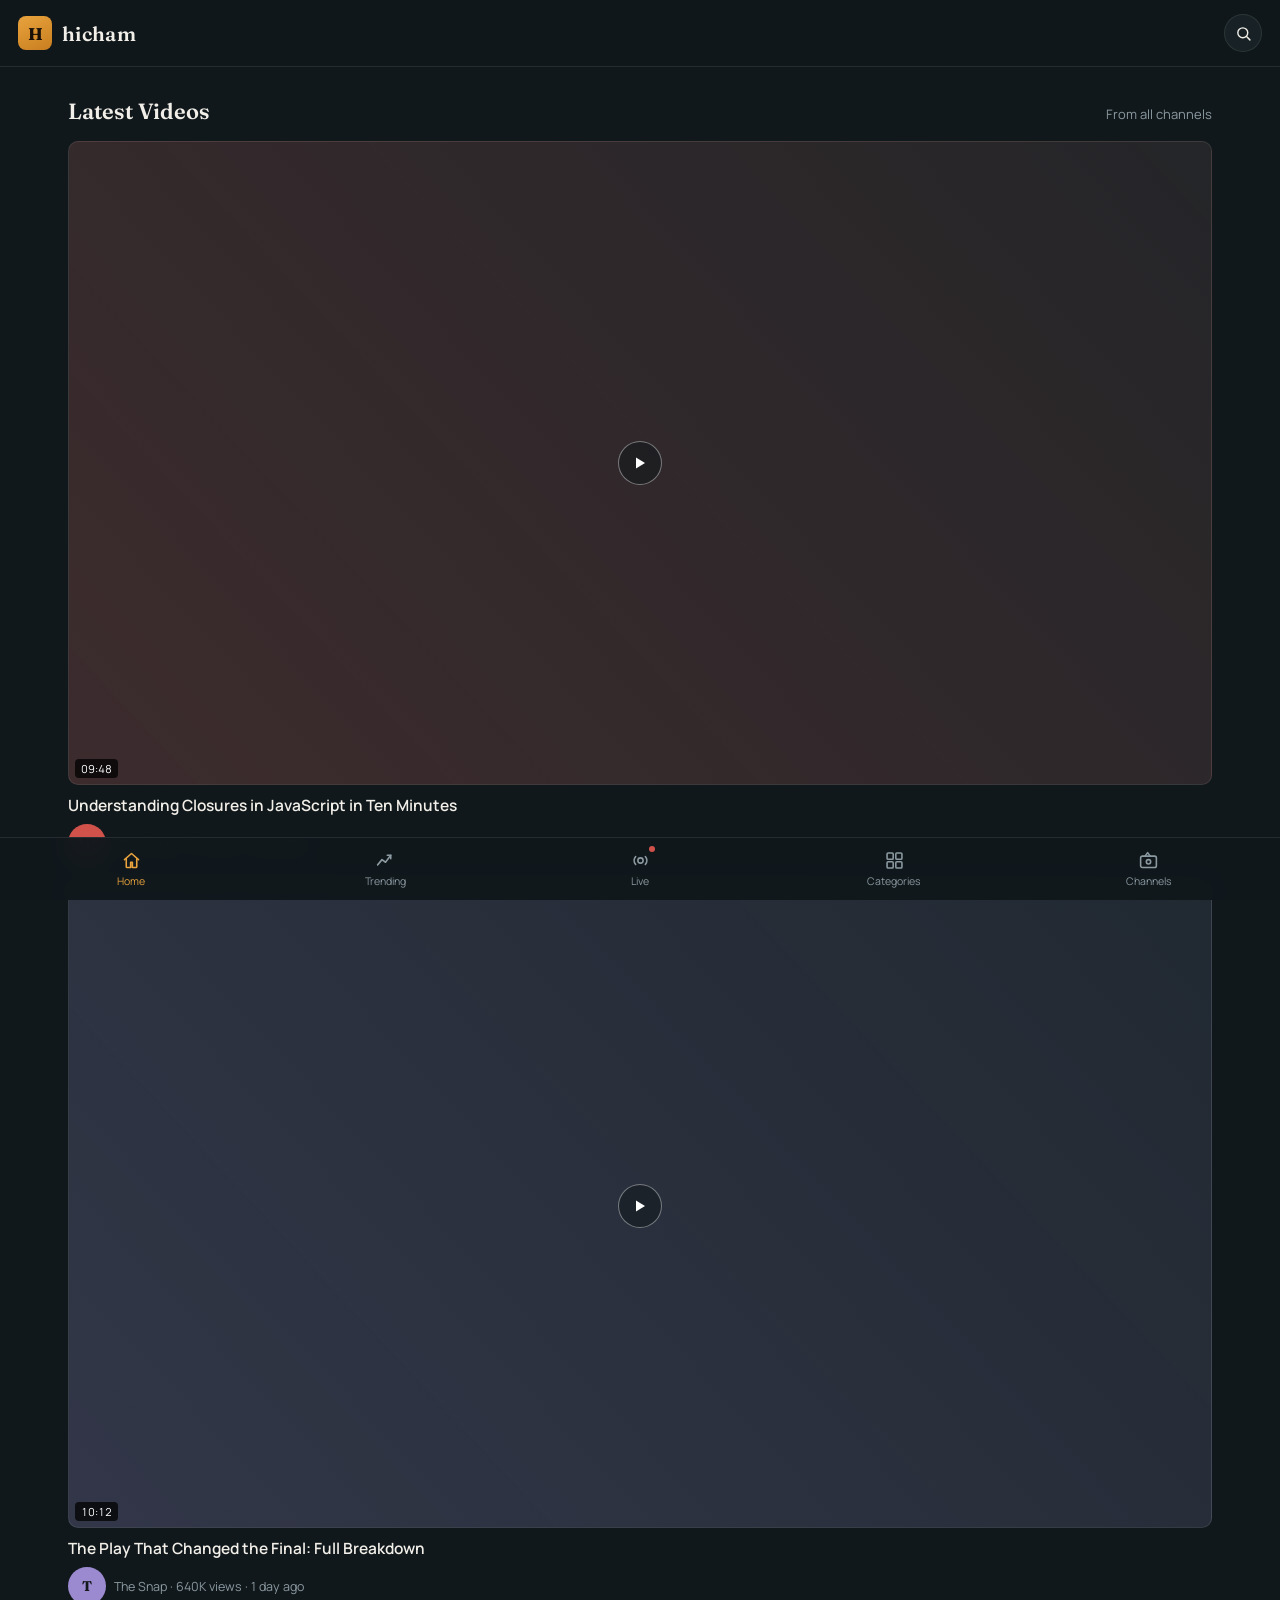
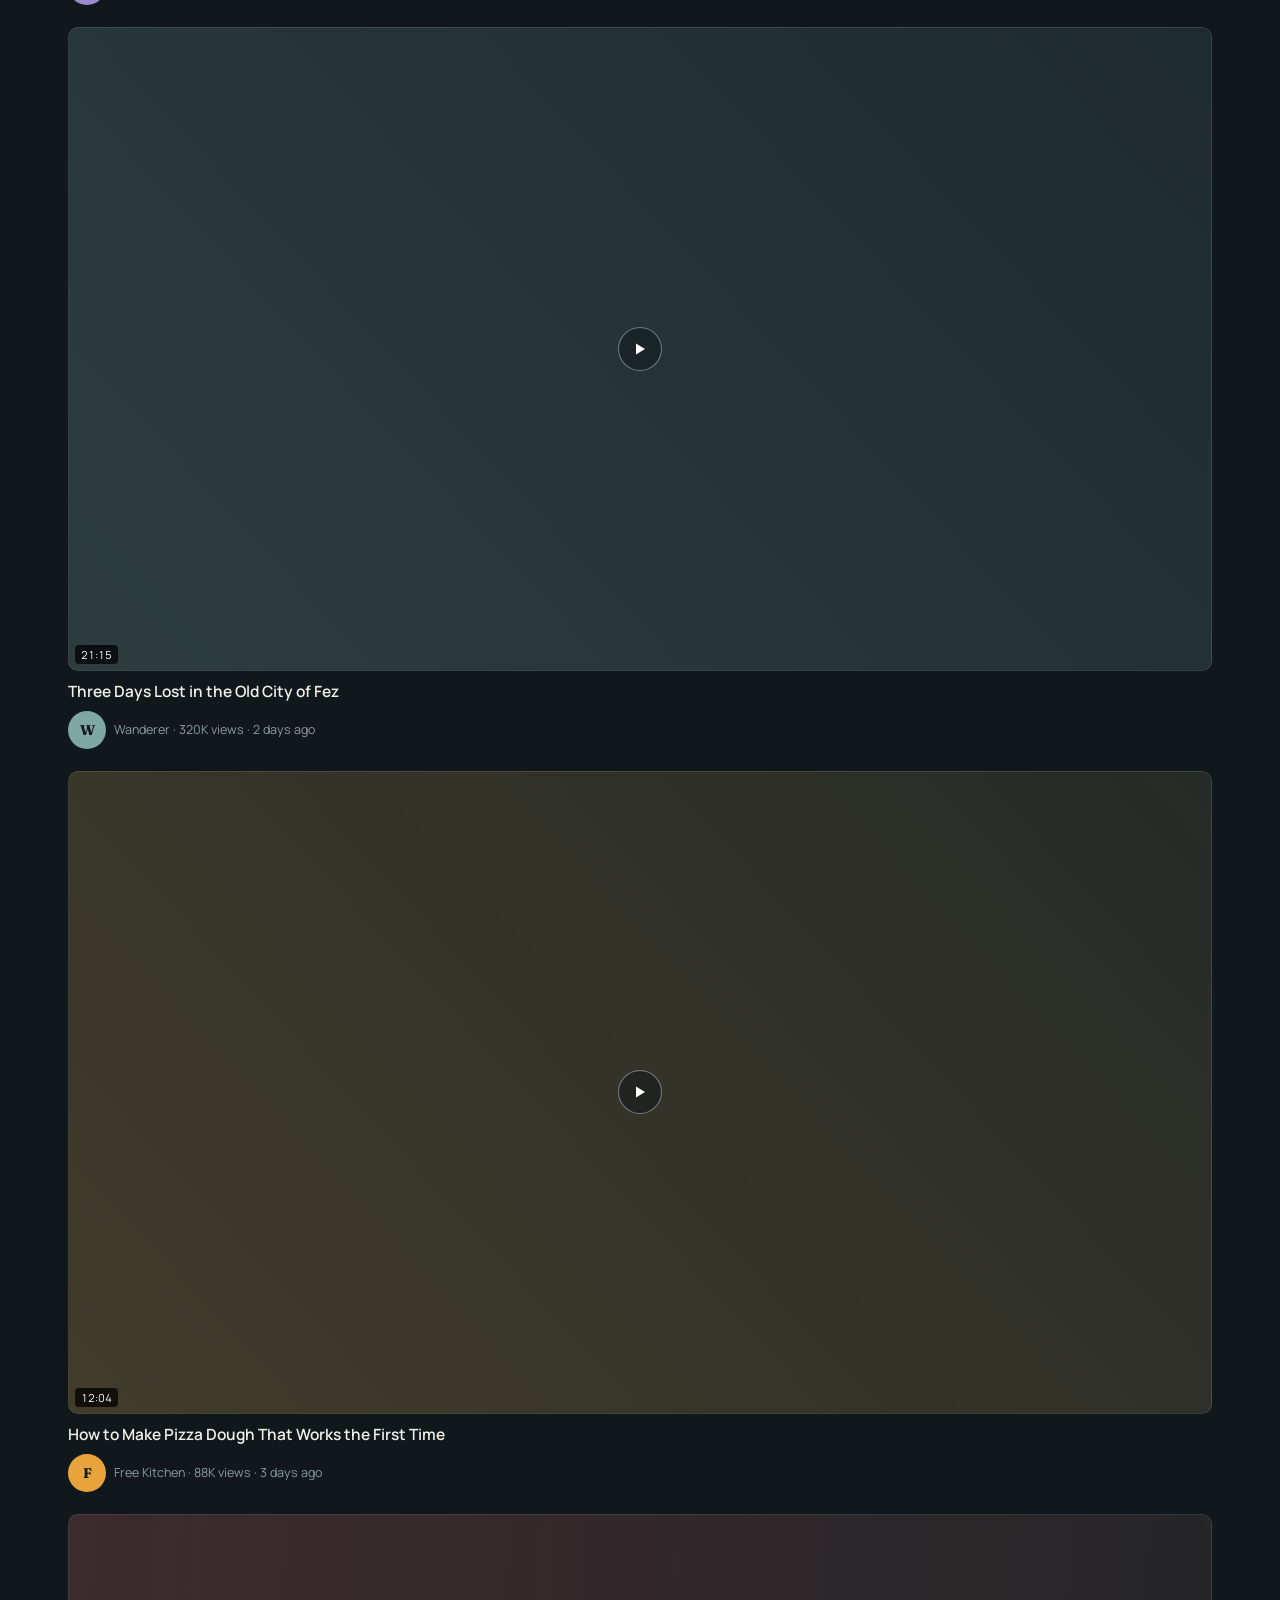
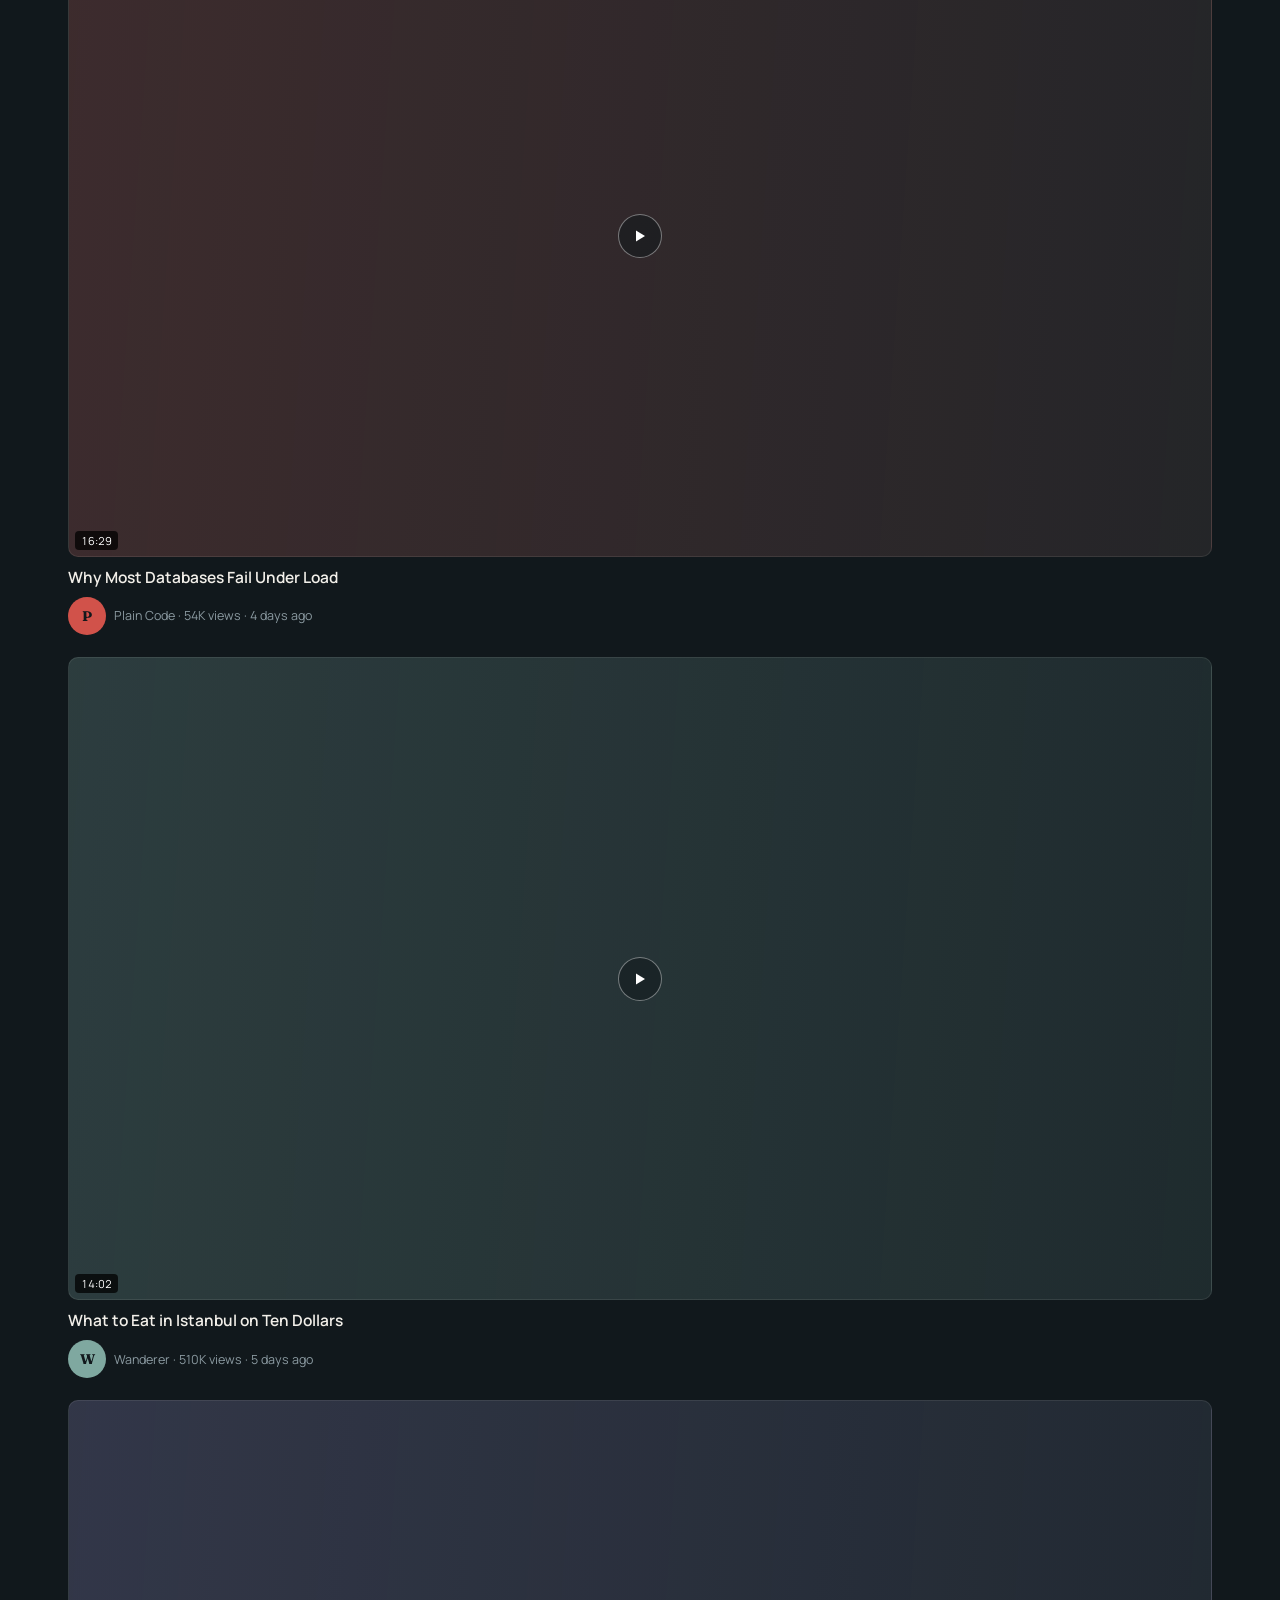
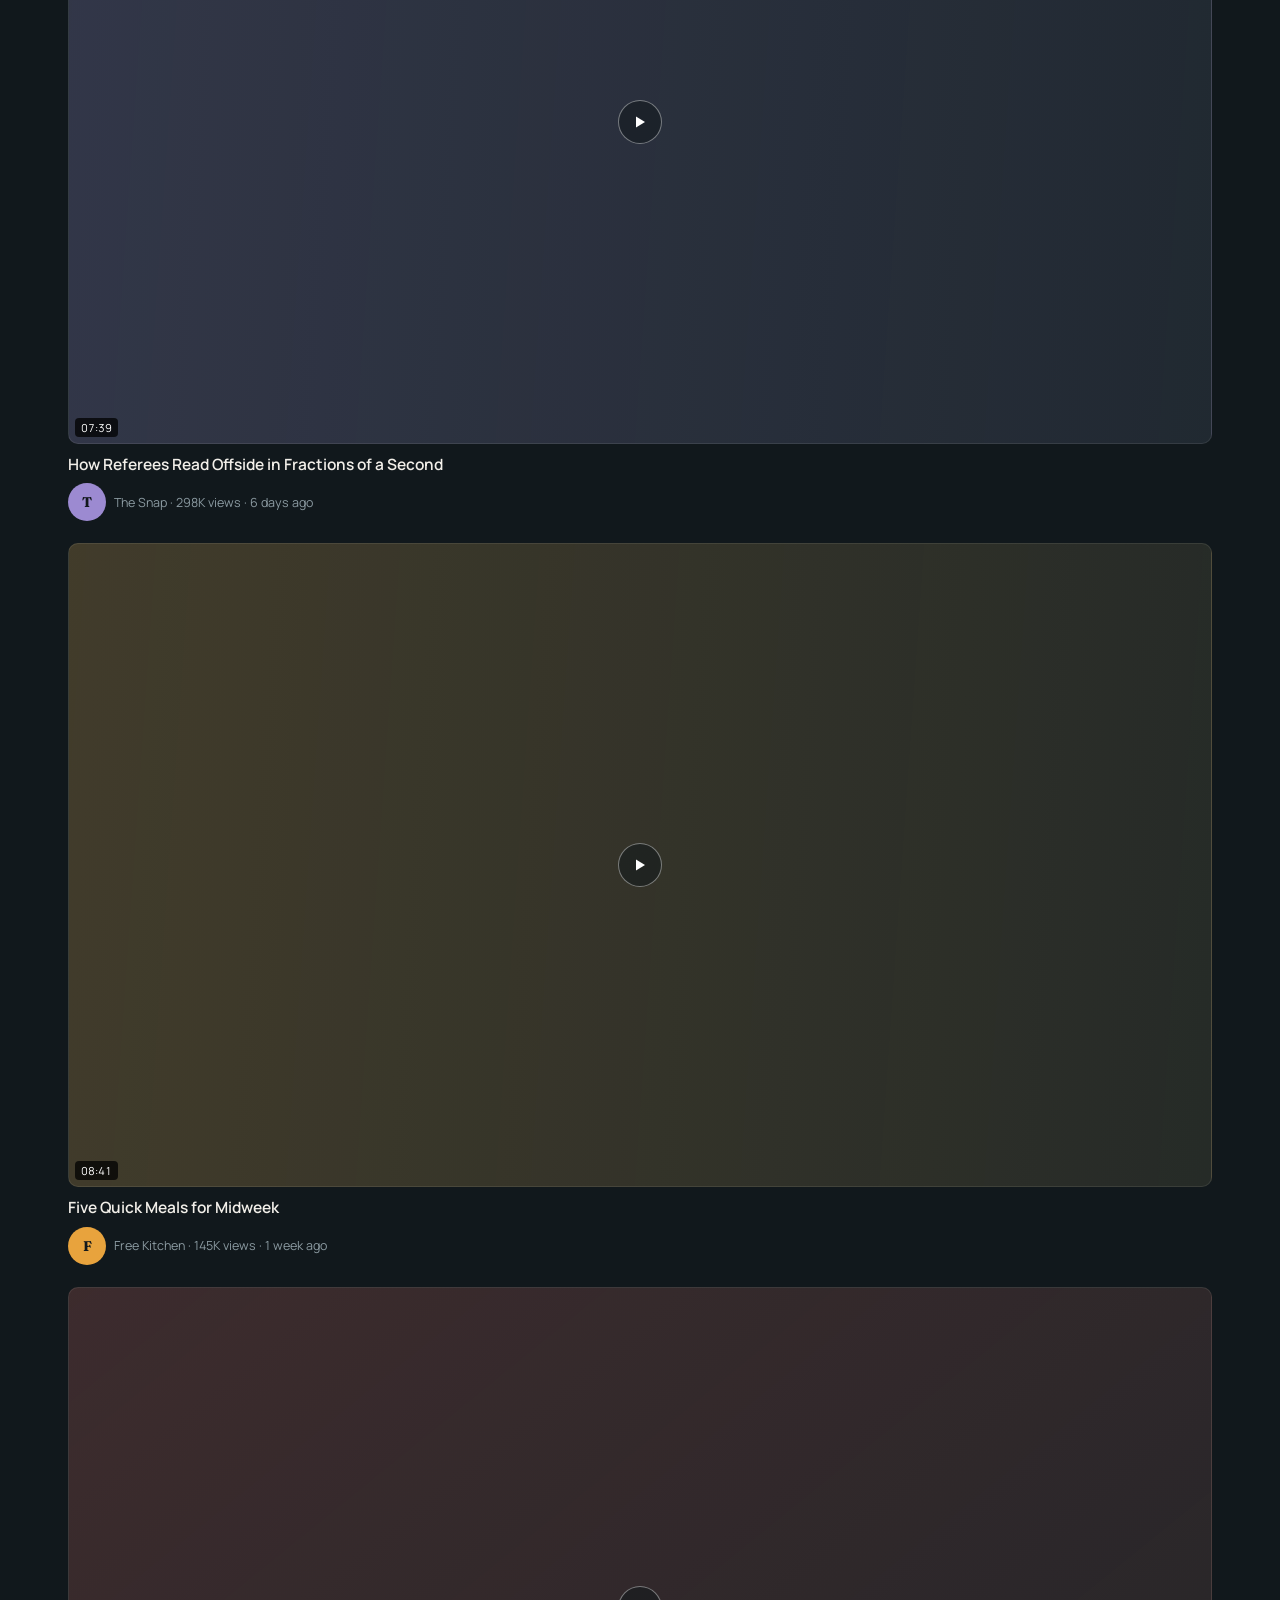
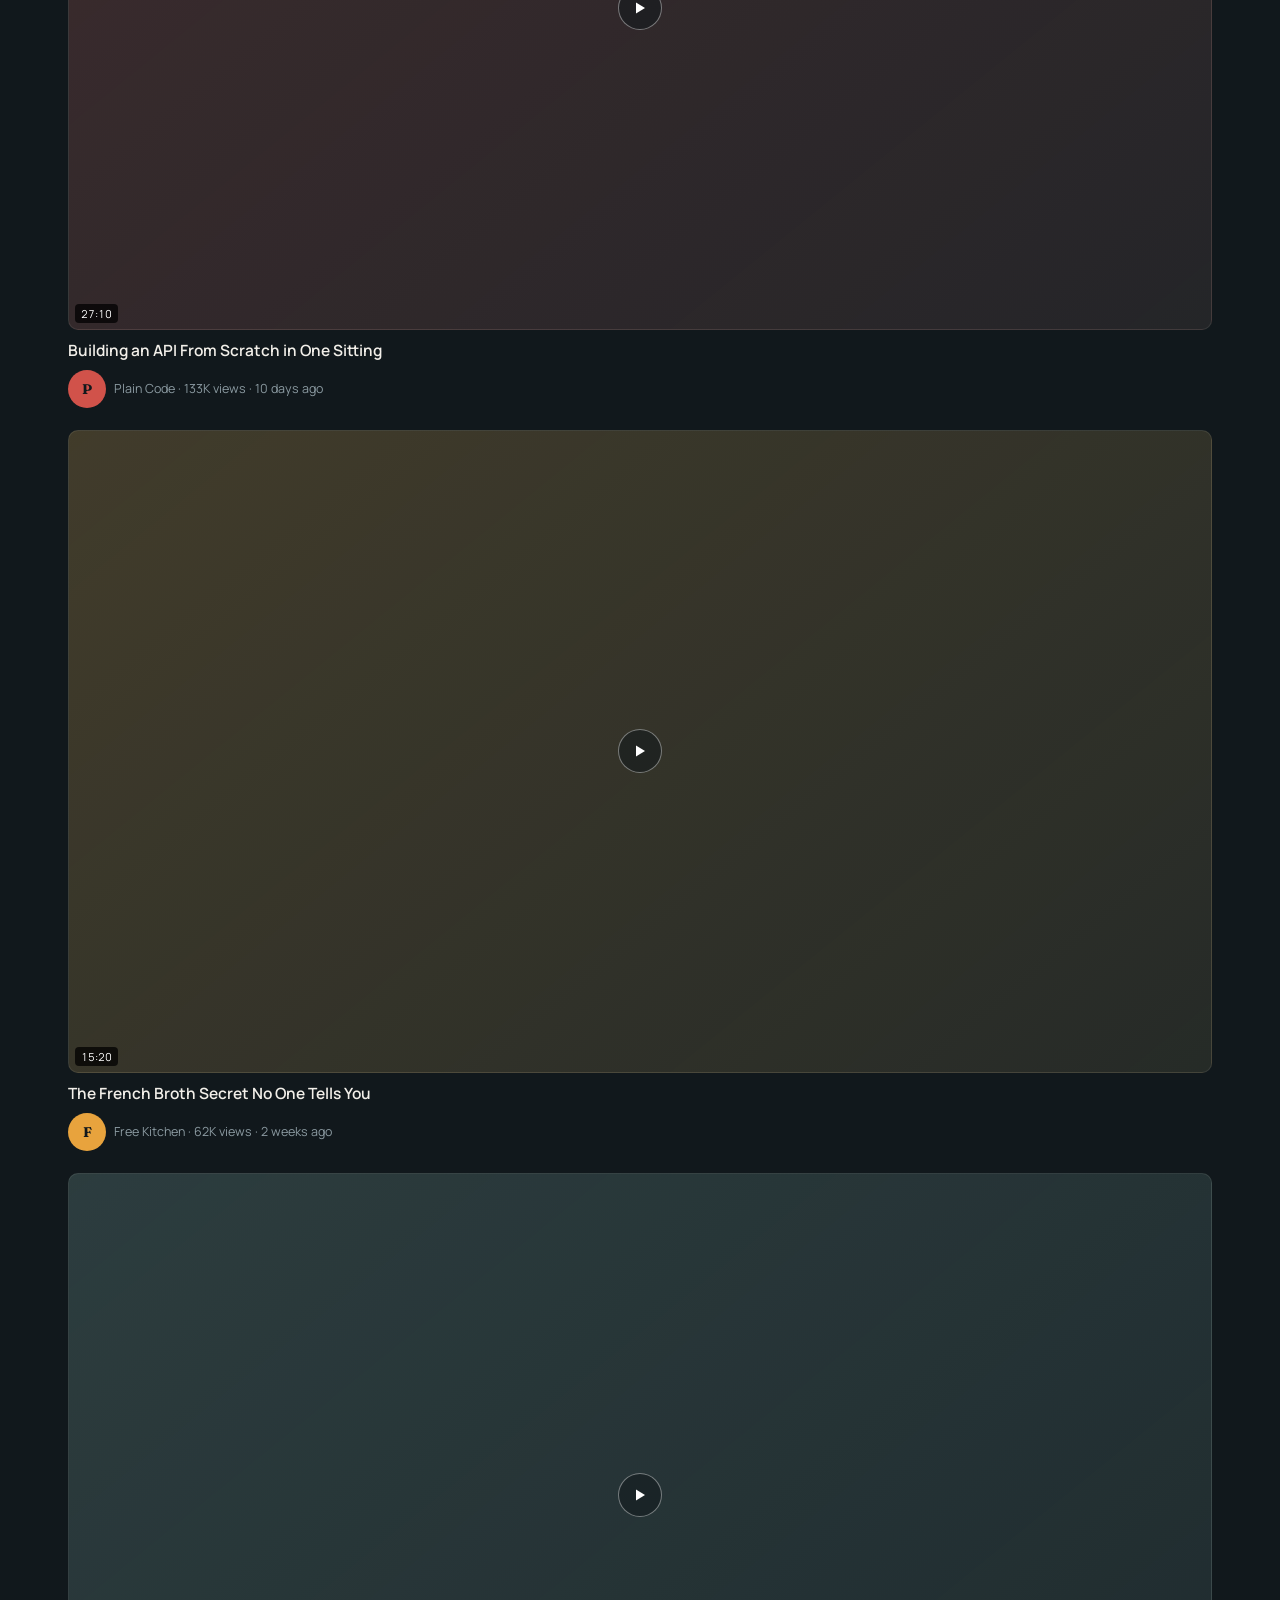
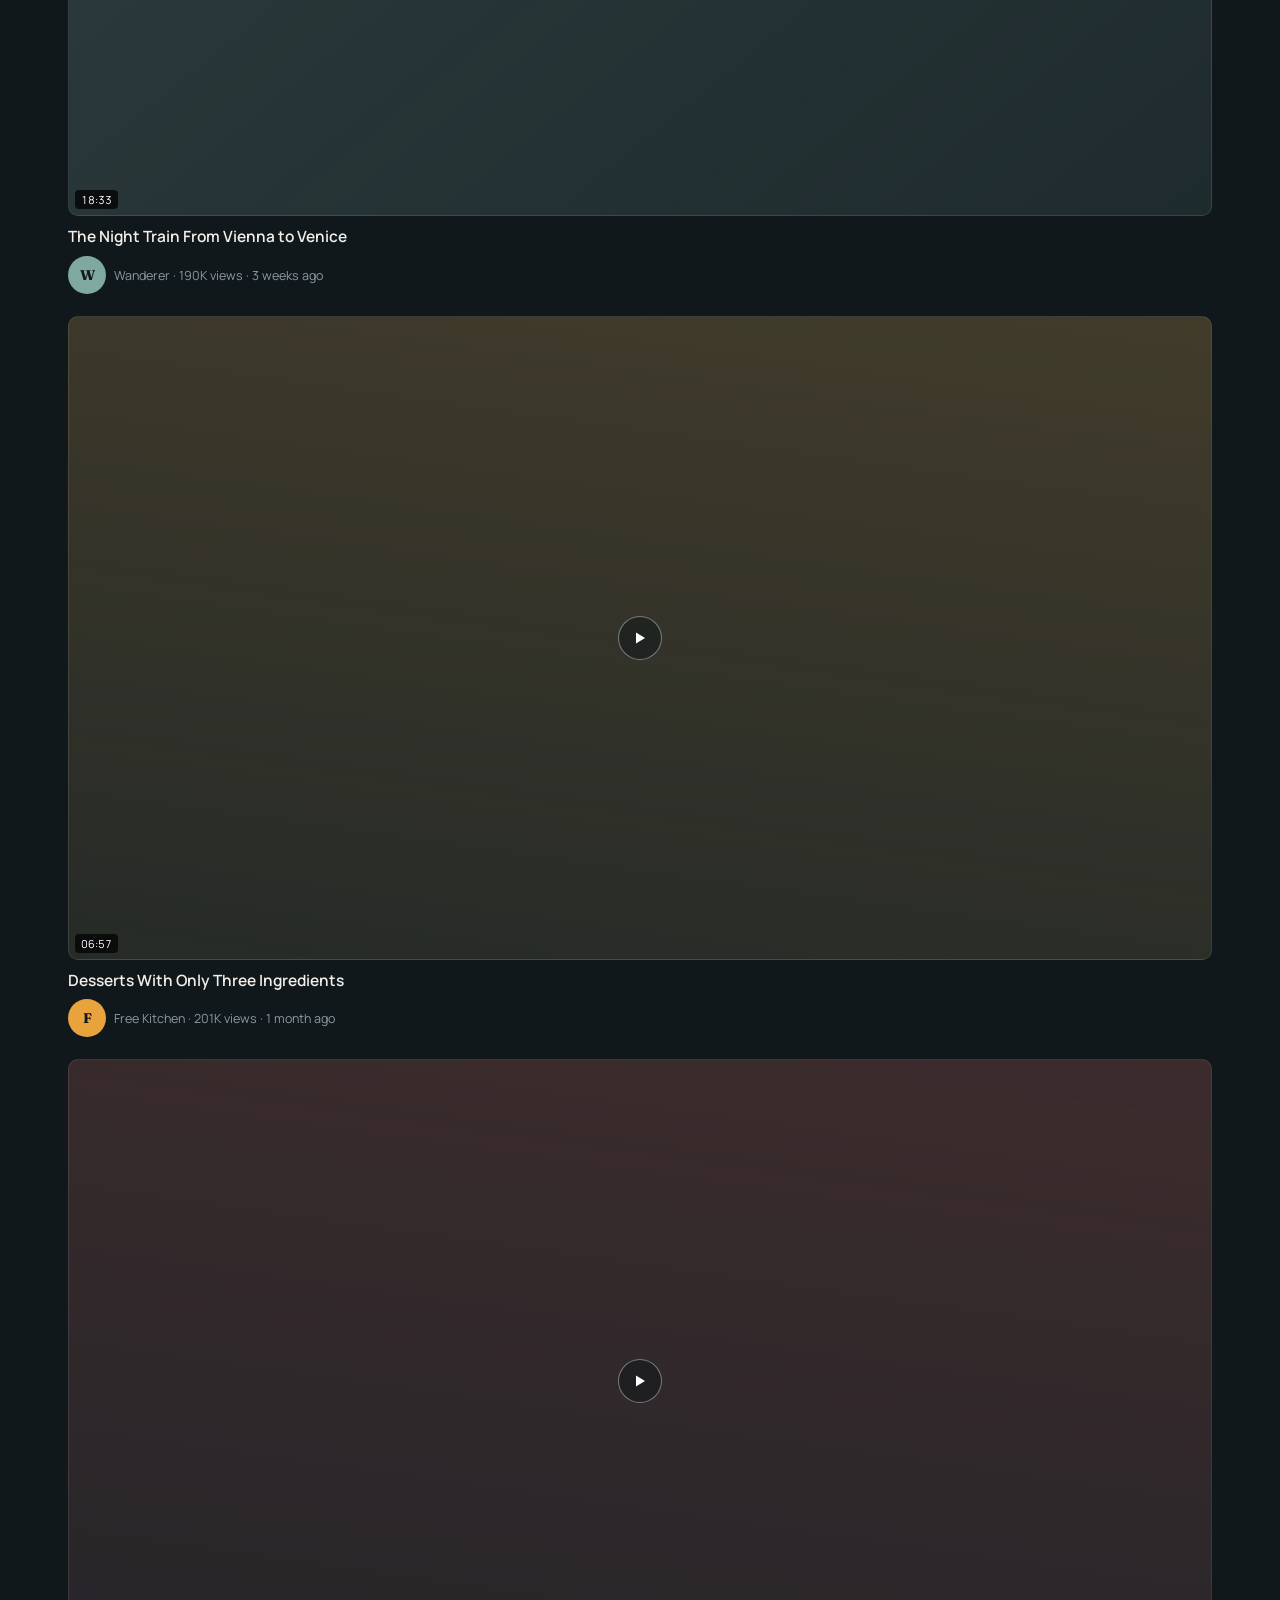
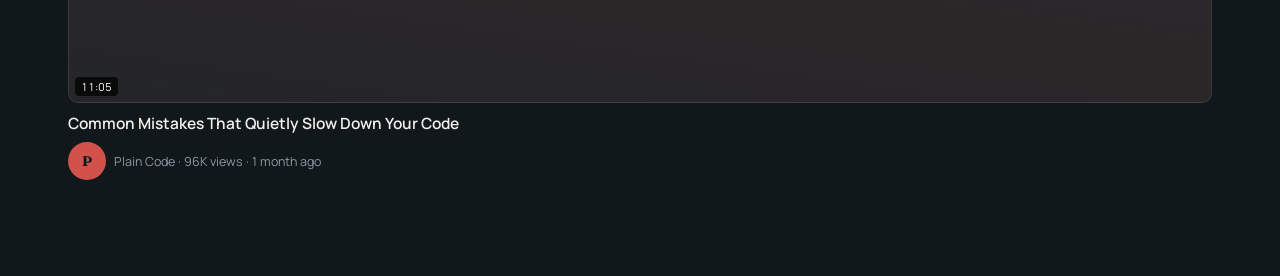
==== index.html @ 7d4a8845 "Add files via upload" ====
<!DOCTYPE html>
<html lang="en" dir="ltr">
<head>
<meta charset="UTF-8">
<meta name="viewport" content="width=device-width, initial-scale=1.0">
<title>Streamly | Channel Platform</title>
<link rel="preconnect" href="https://fonts.googleapis.com">
<link href="https://fonts.googleapis.com/css2?family=Fraunces:opsz,wght@9..144,400;9..144,600;9..144,700&family=Manrope:wght@400;500;600;700;800&display=swap" rel="stylesheet">
<link rel="stylesheet" href="style.css">
</head>
<body>

<header>
  <div class="header-row">
    <a class="brand" href="index.html?view=feed">
      <span class="brand-mark">H</span>
      <span class="brand-name">hicham</span>
    </a>
    <button class="search-toggle-btn" id="searchToggle" aria-label="Search">
      <svg viewBox="0 0 24 24" fill="none" stroke="currentColor" stroke-width="2" stroke-linecap="round" stroke-linejoin="round"><circle cx="11" cy="11" r="7"/><path d="M21 21l-4.3-4.3"/></svg>
    </button>
  </div>
  <div class="search-bar-row" id="searchBarRow">
    <!-- A real HTML form: submitting it is a normal page load to
         index.html?view=search&q=... , not JavaScript pretending. -->
    <form class="search-wrap" method="GET" action="index.html">
      <input type="hidden" name="view" value="search">
      <svg class="search-icon" viewBox="0 0 24 24" fill="none" stroke="currentColor" stroke-width="2" stroke-linecap="round" stroke-linejoin="round"><circle cx="11" cy="11" r="7"/><path d="M21 21l-4.3-4.3"/></svg>
      <input type="text" name="q" id="searchInput" placeholder="Search for a channel or video...">
    </form>
  </div>
</header>

<main id="app"></main>

<nav class="tabbar" id="tabbar"></nav>

<script src="data.js"></script>
<script>
/* ================================================================
   index.html only ever needs to know one thing from the URL: which
   "view" to show. Everything else (?cat=, ?tag=, ?q=) is read by
   the matching render function below.
   ================================================================ */
const params = new URLSearchParams(location.search);
const view = params.get('view') || 'feed';

document.getElementById('tabbar').innerHTML = tabbarHTML();
highlightTab(view==='category' ? 'categories' : (view==='tag' || view==='search' ? null : view));

// Keep the search box open + filled if we're on the search view.
if(view==='search'){
  document.getElementById('searchBarRow').classList.add('open');
  document.getElementById('searchInput').value = params.get('q') || '';
}
document.getElementById('searchToggle').addEventListener('click', function(){
  const row = document.getElementById('searchBarRow');
  const opened = row.classList.toggle('open');
  if(opened) document.getElementById('searchInput').focus();
});

function videoCard(c, v, i){
  return `<a class="video-card" href="watch.html?channel=${encodeURIComponent(c.id)}&video=${i}">
    ${thumbHTML(v, c.color, i+1, `<span class="duration">${v.dur}</span>`)}
    <div class="video-title">${escapeHTML(v.title)}</div>
    <div class="video-sub">${escapeHTML(c.name)} &middot; ${v.views} &middot; ${v.when}</div>
  </a>`;
}

function feedItem(c, v, i){
  return `<div class="video-card feed-item">
    <a href="watch.html?channel=${encodeURIComponent(c.id)}&video=${i}">
      ${thumbHTML(v, c.color, i+1, `<span class="duration">${v.dur}</span>`)}
      <div class="video-title">${escapeHTML(v.title)}</div>
    </a>
    <div class="feed-item-meta">
      <a href="channel.html?channel=${encodeURIComponent(c.id)}">${avatarHTML(c)}</a>
      <a class="video-sub" href="watch.html?channel=${encodeURIComponent(c.id)}&video=${i}">${escapeHTML(c.name)} &middot; ${v.views} &middot; ${v.when}</a>
    </div>
  </div>`;
}

function renderFeed(){
  const order = allVideosFlat().sort((a,b)=> whenToDays(a.v.when) - whenToDays(b.v.when));
  let html = `<div class="section-heading"><h2>Latest Videos</h2><span>From all channels</span></div>`;
  html += `<div class="feed-list">` + order.map(o=>feedItem(o.c,o.v,o.i)).join('') + `</div>`;
  return html;
}

function renderTrending(){
  const all = allVideosFlat().sort((a,b)=>(Number(b.v.viewsNum)||0) - (Number(a.v.viewsNum)||0));
  let html = `<div class="section-heading"><h2>Trending</h2><span>Ranked by view count</span></div>`;
  html += `<div class="feed-list">` + all.map(o=>feedItem(o.c,o.v,o.i)).join('') + `</div>`;
  return html;
}

function renderLive(){
  let html = `<div class="section-heading"><h2>Live</h2><span>${LIVE_STREAMS.length} streams active now</span></div>`;
  if(LIVE_STREAMS.length===0){
    html += `<div class="no-live">No live streams right now.</div>`;
  } else {
    html += LIVE_STREAMS.map((ls, i)=>{
      const c = findChannel(ls.channelId);
      return `<a class="live-hero" href="watch.html?live=${i}">
        ${thumbHTML(ls, c.color, 3, `<span class="live-badge"><span class="pulse"></span>LIVE</span>`)}
        <div>
          <div class="live-title">${escapeHTML(ls.title)}</div>
          <div class="channel-meta" style="margin-bottom:6px;">${escapeHTML(c.name)}</div>
          <div class="viewers"><span class="pulse"></span>${ls.viewers}</div>
        </div>
      </a>`;
    }).join('');
  }
  return html;
}

function renderCategories(){
  let html = `<div class="section-heading"><h2>Categories</h2><span>${CATEGORIES.length} categories</span></div>`;
  html += `<div class="category-grid">` + CATEGORIES.map(cat=>{
    const count = CHANNELS.filter(c=>c.category===cat.id).reduce((s,c)=>s+c.videos.length,0);
    return `<a class="category-card" href="index.html?view=category&cat=${encodeURIComponent(cat.id)}">
      <div class="cat-icon" style="background:${cat.color}">${CAT_ICON}</div>
      <div class="cat-name">${escapeHTML(cat.name)}</div>
      <div class="cat-count">${count} videos</div>
    </a>`;
  }).join('') + `</div>`;
  return html;
}

function renderCategoryDetail(){
  const cat = CATEGORIES.find(c=>c.id===params.get('cat'));
  if(!cat) return `<p class="empty-msg">Category not found.</p>`;
  const vids = [];
  CHANNELS.filter(c=>c.category===cat.id).forEach(c=>c.videos.forEach((v,i)=>vids.push({c,v,i})));
  let html = `<a class="back-btn" href="index.html?view=categories">&larr; Categories</a>`;
  html += `<div class="section-heading"><h2>${escapeHTML(cat.name)}</h2><span>${vids.length} videos</span></div>`;
  html += `<div class="video-grid">` + vids.map(o=>videoCard(o.c,o.v,o.i)).join('') + `</div>`;
  return html;
}

function renderChannels(){
  let html = `<div class="section-heading"><h2>Channels</h2><span>${CHANNELS.length} active channels</span></div>`;
  html += `<div class="channel-grid-2col">` + CHANNELS.map(c=>`
    <a class="channel-card-center" href="channel.html?channel=${encodeURIComponent(c.id)}">
      <div class="chan-ident">${c.ident}</div>
      ${avatarHTML(c)}
      <div class="channel-name">${escapeHTML(c.name)}</div>
      <div class="channel-meta">${c.videos.length} videos<br>${formatCount(channelTotalViews(c),'views')} total</div>
    </a>
  `).join('') + `</div>`;
  return html;
}

function renderTagDetail(){
  const tag = params.get('tag') || '';
  const vids = allVideosFlat().filter(o=>o.v.tags && o.v.tags.includes(tag));
  let html = `<a class="back-btn" href="index.html?view=feed">&larr; Home</a>`;
  html += `<div class="section-heading"><h2>#${escapeHTML(tag)}</h2><span>${vids.length} videos</span></div>`;
  html += vids.length===0
    ? `<p class="empty-msg">No videos with this hashtag.</p>`
    : `<div class="video-grid">` + vids.map(o=>videoCard(o.c,o.v,o.i)).join('') + `</div>`;
  return html;
}

function renderSearch(){
  const q = (params.get('q') || '').toLowerCase().trim();
  const catMatch = CATEGORIES.filter(cat=>cat.name.toLowerCase().includes(q)).map(cat=>cat.id);
  const vids = q ? allVideosFlat().filter(o=>
    o.v.title.toLowerCase().includes(q) ||
    (o.v.tags||[]).some(t=>t.toLowerCase().includes(q)) ||
    catMatch.includes(o.c.category) ||
    o.c.name.toLowerCase().includes(q)
  ) : [];
  let html = `<div class="section-heading"><h2>Search results for "${escapeHTML(q)}"</h2><span>${vids.length} videos</span></div>`;
  html += vids.length===0
    ? `<p class="empty-msg">No matching results.</p>`
    : `<div class="video-grid">` + vids.map(o=>videoCard(o.c,o.v,o.i)).join('') + `</div>`;
  return html;
}

let html;
if(view==='trending') html = renderTrending();
else if(view==='live') html = renderLive();
else if(view==='categories') html = renderCategories();
else if(view==='category') html = renderCategoryDetail();
else if(view==='channels') html = renderChannels();
else if(view==='tag') html = renderTagDetail();
else if(view==='search') html = renderSearch();
else html = renderFeed();

document.getElementById('app').innerHTML = html;
</script>
</body>
</html>
---- style.css ----
:root{
  --bg:#11181c;
  --surface:#182226;
  --surface-2:#1e2a2f;
  --line: rgba(242,239,233,0.09);
  --text:#f2efe9;
  --muted:#8b9aa1;
  --gold:#e8a33d;
  --red:#d1524a;
  --radius:10px;
}
*{box-sizing:border-box;}
html,body{margin:0;padding:0;}
body{
  background:var(--bg);
  color:var(--text);
  font-family:'Manrope',sans-serif;
  min-height:100vh;
  -webkit-font-smoothing:antialiased;
}
a{ text-decoration:none; color:inherit; }
::selection{ background:var(--gold); color:#12181c; }

/* ---------- Top bar ---------- */
header{
  position:sticky; top:0; z-index:50;
  display:flex; flex-direction:column;
  background:rgba(17,24,28,0.92);
  backdrop-filter:blur(8px);
  border-bottom:1px solid var(--line);
}
.header-row{
  display:flex; align-items:center; gap:14px;
  padding:14px 18px;
}
.brand{
  display:flex; align-items:center; gap:10px;
  cursor:pointer; user-select:none;
}
.brand-mark{
  width:34px; height:34px; border-radius:8px;
  background:linear-gradient(155deg, var(--gold), #c97e1f);
  display:flex; align-items:center; justify-content:center;
  font-family:'Fraunces',serif; font-weight:700; font-size:17px; color:#191008;
  flex-shrink:0;
}
.brand-name{
  font-family:'Fraunces',serif; font-weight:600; font-size:20px; letter-spacing:0.3px; color:var(--text);
}
.search-toggle-btn{
  margin-inline-start:auto; background:var(--surface); border:1px solid var(--line);
  color:var(--text); width:38px; height:38px; border-radius:50%; flex-shrink:0;
  display:flex; align-items:center; justify-content:center; cursor:pointer;
  transition:border-color .15s ease, color .15s ease;
}
.search-toggle-btn:hover{ border-color:var(--gold); color:var(--gold); }
.search-toggle-btn svg{ width:17px; height:17px; }
.search-bar-row{
  display:none; padding:0 18px 14px;
}
.search-bar-row.open{ display:block; }
.search-wrap{ position:relative; }
.search-wrap svg.search-icon{
  position:absolute; left:14px; top:50%; transform:translateY(-50%);
  width:16px; height:16px; color:var(--muted); pointer-events:none;
}
.search-wrap input{
  width:100%; background:var(--surface); border:1px solid var(--line);
  border-radius:999px; padding:9px 16px 9px 38px; color:var(--text);
  font-family:'Manrope',sans-serif; font-size:14px; outline:none;
}
.search-wrap input::placeholder{ color:var(--muted); }
.search-wrap input:focus{ border-color:var(--gold); }

main{ max-width:1180px; margin:0 auto; padding:22px 18px 96px; min-height:70vh; }

/* ---------- Bottom nav ---------- */
nav.tabbar{
  position:fixed; bottom:0; left:0; right:0; z-index:60;
  display:flex; justify-content:space-around; align-items:stretch;
  background:rgba(17,24,28,0.97); backdrop-filter:blur(10px);
  border-top:1px solid var(--line);
  padding:6px 4px calc(6px + env(safe-area-inset-bottom));
}
.tab-btn{
  background:none; border:none; color:var(--muted);
  display:flex; flex-direction:column; align-items:center; gap:3px;
  font-family:'Manrope',sans-serif; font-size:10.5px; padding:6px 4px;
  cursor:pointer; flex:1; min-width:0; border-radius:8px;
  position:relative;
}
.tab-btn svg{ width:21px; height:21px; }
.tab-btn.active{ color:var(--gold); }
.tab-btn .dot{
  position:absolute; width:6px; height:6px; border-radius:50%; background:var(--red);
  top:2px; right:calc(50% - 15px);
}

/* ---------- Section headings ---------- */
.section-heading{
  display:flex; align-items:baseline; justify-content:space-between;
  margin:8px 0 16px;
}
.section-heading h2{
  font-family:'Fraunces',serif; font-weight:600; font-size:22px; margin:0;
}
.section-heading span{ color:var(--muted); font-size:13px; }

/* ---------- Channel grid ---------- */
.channel-grid{
  display:grid; grid-template-columns:repeat(auto-fill, minmax(230px,1fr));
  gap:14px; margin-bottom:44px;
}
.channel-card{
  background:var(--surface); border:1px solid var(--line); border-radius:var(--radius);
  padding:18px; cursor:pointer; text-align:left; display:block;
  transition:border-color .15s ease, transform .15s ease;
}
.channel-card:hover{ border-color:rgba(232,163,61,0.45); transform:translateY(-2px); }
.chan-ident{
  font-family:'Fraunces',serif; font-size:12px; color:var(--gold);
  letter-spacing:1px; flex-shrink:0; width:30px; text-align:center;
  border:1px solid rgba(232,163,61,0.35); border-radius:6px; padding:3px 0;
}
.avatar{
  width:60px; height:60px; border-radius:50%; flex-shrink:0;
  display:flex; align-items:center; justify-content:center;
  font-family:'Fraunces',serif; font-weight:700; font-size:22px; color:#12181c;
  position:relative; overflow:hidden;
}
.avatar img{
  position:absolute; inset:0; width:100%; height:100%; object-fit:cover; border-radius:50%;
}
.channel-name{ font-family:'Fraunces',serif; font-weight:600; font-size:16px; }
.channel-meta{ color:var(--muted); font-size:12.5px; margin-top:2px; }

/* ---------- Channels: 2-column centered grid ---------- */
.channel-grid-2col{
  display:grid; grid-template-columns:repeat(2, 1fr);
  gap:14px; margin-bottom:44px;
}
.channel-card-center{
  background:var(--surface); border:1px solid var(--line); border-radius:var(--radius);
  padding:24px 12px 20px; cursor:pointer; text-align:center; display:block;
  transition:border-color .15s ease, transform .15s ease;
  position:relative;
}
.channel-card-center:hover{ border-color:rgba(232,163,61,0.45); transform:translateY(-2px); }
.channel-card-center .chan-ident{
  position:absolute; top:12px; left:12px; width:auto; padding:2px 7px; font-size:10.5px;
}
.channel-card-center .avatar{
  width:92px; height:92px; font-size:32px; margin:0 auto 10px;
}
.channel-card-center .channel-meta{ font-size:12px; line-height:1.5; }

@media (max-width:400px){
  .channel-card-center .avatar{ width:76px; height:76px; font-size:27px; }
}

/* ---------- Category chips ---------- */
.category-grid{
  display:grid; grid-template-columns:repeat(auto-fill, minmax(150px,1fr));
  gap:12px; margin-bottom:30px;
}
.category-card{
  border:1px solid var(--line); border-radius:var(--radius); padding:18px 16px;
  cursor:pointer; background:var(--surface); display:block;
  transition:border-color .15s ease, transform .15s ease;
}
.category-card:hover{ transform:translateY(-2px); }
.category-card .cat-icon{
  width:34px; height:34px; border-radius:8px; display:flex; align-items:center; justify-content:center;
  margin-bottom:10px;
}
.category-card .cat-icon svg{ width:18px; height:18px; }
.category-card .cat-name{ font-family:'Fraunces',serif; font-weight:600; font-size:15px; }
.category-card .cat-count{ color:var(--muted); font-size:12px; margin-top:2px; }

/* ---------- Back button ---------- */
.back-btn{
  background:none; border:1px solid var(--line); color:var(--text);
  border-radius:999px; padding:7px 16px; font-size:13px; cursor:pointer;
  font-family:'Manrope',sans-serif; margin-bottom:18px; display:inline-flex; gap:6px; align-items:center;
}
.back-btn:hover{ border-color:var(--gold); color:var(--gold); }

/* ---------- Channel page ---------- */
.channel-banner{
  border-radius:var(--radius); padding:26px 22px; margin-bottom:22px;
  display:flex; align-items:center; gap:18px; flex-wrap:wrap;
  border:1px solid var(--line);
}
.channel-banner .avatar{ width:96px; height:96px; font-size:34px; }
.channel-banner h1{ font-family:'Fraunces',serif; font-size:26px; margin:0 0 4px; }
.channel-banner p{ color:var(--muted); font-size:13.5px; max-width:60ch; margin:8px 0 0; line-height:1.6; }
.site-btn{
  margin-inline-start:auto; background:none; color:var(--gold); border:1px solid rgba(232,163,61,0.5);
  border-radius:999px; padding:9px 18px; font-weight:700; font-size:13px;
  cursor:pointer; flex-shrink:0; font-family:'Manrope',sans-serif; display:inline-flex; align-items:center; gap:6px;
  transition:background .15s ease;
}
.site-btn:hover{ background:rgba(232,163,61,0.12); }
.site-btn svg{ width:14px; height:14px; }

/* ---------- Video grid / feed ---------- */
.video-grid{
  display:grid; grid-template-columns:repeat(auto-fill, minmax(230px,1fr));
  gap:16px;
}
.feed-list{ display:flex; flex-direction:column; gap:22px; }
.video-card{ cursor:pointer; display:block; }
.thumb{
  position:relative; border-radius:var(--radius); overflow:hidden;
  aspect-ratio:16/9; display:flex; align-items:center; justify-content:center;
  border:1px solid var(--line);
}
.thumb img{
  position:absolute; inset:0; width:100%; height:100%; object-fit:cover;
}
.thumb .duration{
  position:absolute; bottom:6px; left:6px; background:rgba(0,0,0,0.75);
  color:#fff; font-size:11px; padding:2px 6px; border-radius:4px; font-variant-numeric:tabular-nums;
}
.thumb .live-badge, .player .live-badge{
  position:absolute; top:8px; right:8px; background:var(--red); z-index:2;
  color:#fff; font-size:10.5px; font-weight:700; padding:2px 8px; border-radius:4px;
  display:flex; align-items:center; gap:4px;
}
.live-badge .pulse{ width:6px; height:6px; border-radius:50%; background:#fff; }
.thumb .play-glyph{
  width:44px; height:44px; border-radius:50%; background:rgba(17,24,28,0.55);
  display:flex; align-items:center; justify-content:center; border:1px solid rgba(255,255,255,0.4);
}
.video-title{ font-size:14.5px; font-weight:600; margin:10px 0 2px; line-height:1.4; }
.video-sub{ font-size:12.5px; color:var(--muted); }
.feed-item .video-title{ font-size:15.5px; }
.feed-item-meta{ display:flex; align-items:center; gap:8px; margin-top:8px; }
.feed-item-meta .avatar{ width:38px; height:38px; font-size:14px; }

/* ---------- Live tab ---------- */
.live-hero{
  display:flex; gap:14px; align-items:center; padding:16px; border-radius:var(--radius);
  border:1px solid rgba(209,82,74,0.4); background:linear-gradient(135deg, rgba(209,82,74,0.14), var(--surface));
  margin-bottom:20px; cursor:pointer;
}
.live-hero .thumb{ width:150px; flex-shrink:0; margin:0; }
.live-hero .live-title{ font-family:'Fraunces',serif; font-size:16px; margin:0 0 4px; }
.viewers{ color:var(--red); font-size:12.5px; font-weight:700; display:flex; align-items:center; gap:5px; }
.viewers .pulse{ width:7px; height:7px; border-radius:50%; background:var(--red); animation:pulse 1.4s infinite; }
@keyframes pulse{ 0%{opacity:1;} 50%{opacity:.3;} 100%{opacity:1;} }
.no-live{ color:var(--muted); font-size:13.5px; padding:30px 0; text-align:center; }

/* ---------- Watch page ---------- */
.player{
  position:relative; border-radius:var(--radius); overflow:hidden;
  aspect-ratio:16/9; margin-bottom:16px; border:1px solid var(--line);
  display:flex; align-items:center; justify-content:center;
}
.player img{
  position:absolute; inset:0; width:100%; height:100%; object-fit:cover; z-index:0;
}
.player .center-play{
  width:60px; height:60px; border-radius:50%; background:rgba(17,24,28,0.55);
  border:1px solid rgba(255,255,255,0.5); display:flex; align-items:center; justify-content:center; z-index:2;
}
.progress-row{ display:flex; align-items:center; gap:10px; margin-bottom:20px; }
.progress-track{
  flex:1; height:4px; background:var(--surface-2); border-radius:2px; overflow:hidden; cursor:pointer;
}
.progress-fill{ height:100%; width:0%; background:var(--gold); }
.time-label{ font-size:12px; color:var(--muted); font-variant-numeric:tabular-nums; flex-shrink:0; }

.watch-title{ font-family:'Fraunces',serif; font-size:20px; margin:0 0 10px; line-height:1.4; }
.watch-meta-row{
  display:flex; align-items:center; gap:12px; flex-wrap:wrap; margin-bottom:16px;
  padding-bottom:16px; border-bottom:1px solid var(--line);
}
.watch-meta-row .avatar{ width:48px; height:48px; font-size:17px; }
.watch-chan-info{ flex:1; min-width:0; }
.watch-chan-info .channel-name{ font-size:14.5px; }
.watch-chan-info .channel-meta{ font-size:12px; }
.watch-stats{ color:var(--muted); font-size:13px; }
.watch-desc{ color:var(--muted); font-size:13.5px; line-height:1.7; background:var(--surface);
  border:1px solid var(--line); border-radius:var(--radius); padding:14px 16px; margin-bottom:28px; }

h3.up-next{ font-family:'Fraunces',serif; font-weight:600; font-size:17px; margin:0 0 14px; }
.up-next-list{
  display:grid; grid-template-columns:repeat(auto-fill, minmax(240px,1fr));
  gap:18px;
}
.up-next-item{ cursor:pointer; padding:0; border-radius:10px; display:block; }
.up-next-item .thumb{ width:100%; margin:0; }
.up-next-item .info{ min-width:0; margin-top:10px; }
.up-next-item .video-title{ font-size:14.5px; margin:0 0 4px; }
.up-next-item .video-sub{ font-size:12.5px; }

/* ---------- Tags ---------- */
.tag-row{ display:flex; flex-wrap:wrap; gap:8px; margin:14px 0 22px; }
.tag-chip{
  border:1px solid var(--line); color:var(--muted); background:var(--surface); display:inline-block;
  border-radius:999px; padding:5px 12px; font-size:12px; font-family:'Manrope',sans-serif;
  cursor:pointer; transition:border-color .15s ease, color .15s ease;
}
.tag-chip:hover{ border-color:var(--gold); color:var(--gold); }

/* ---------- Search form ---------- */
.empty-msg{ color:var(--muted); font-size:13.5px; padding:20px 0; }

@media (max-width:560px){
  .brand-name{ font-size:16px; }
  .channel-banner{ flex-wrap:wrap; }
  .site-btn{ margin-inline-start:0; }
  .live-hero{ flex-direction:column; align-items:stretch; }
  .live-hero .thumb{ width:100%; }
}
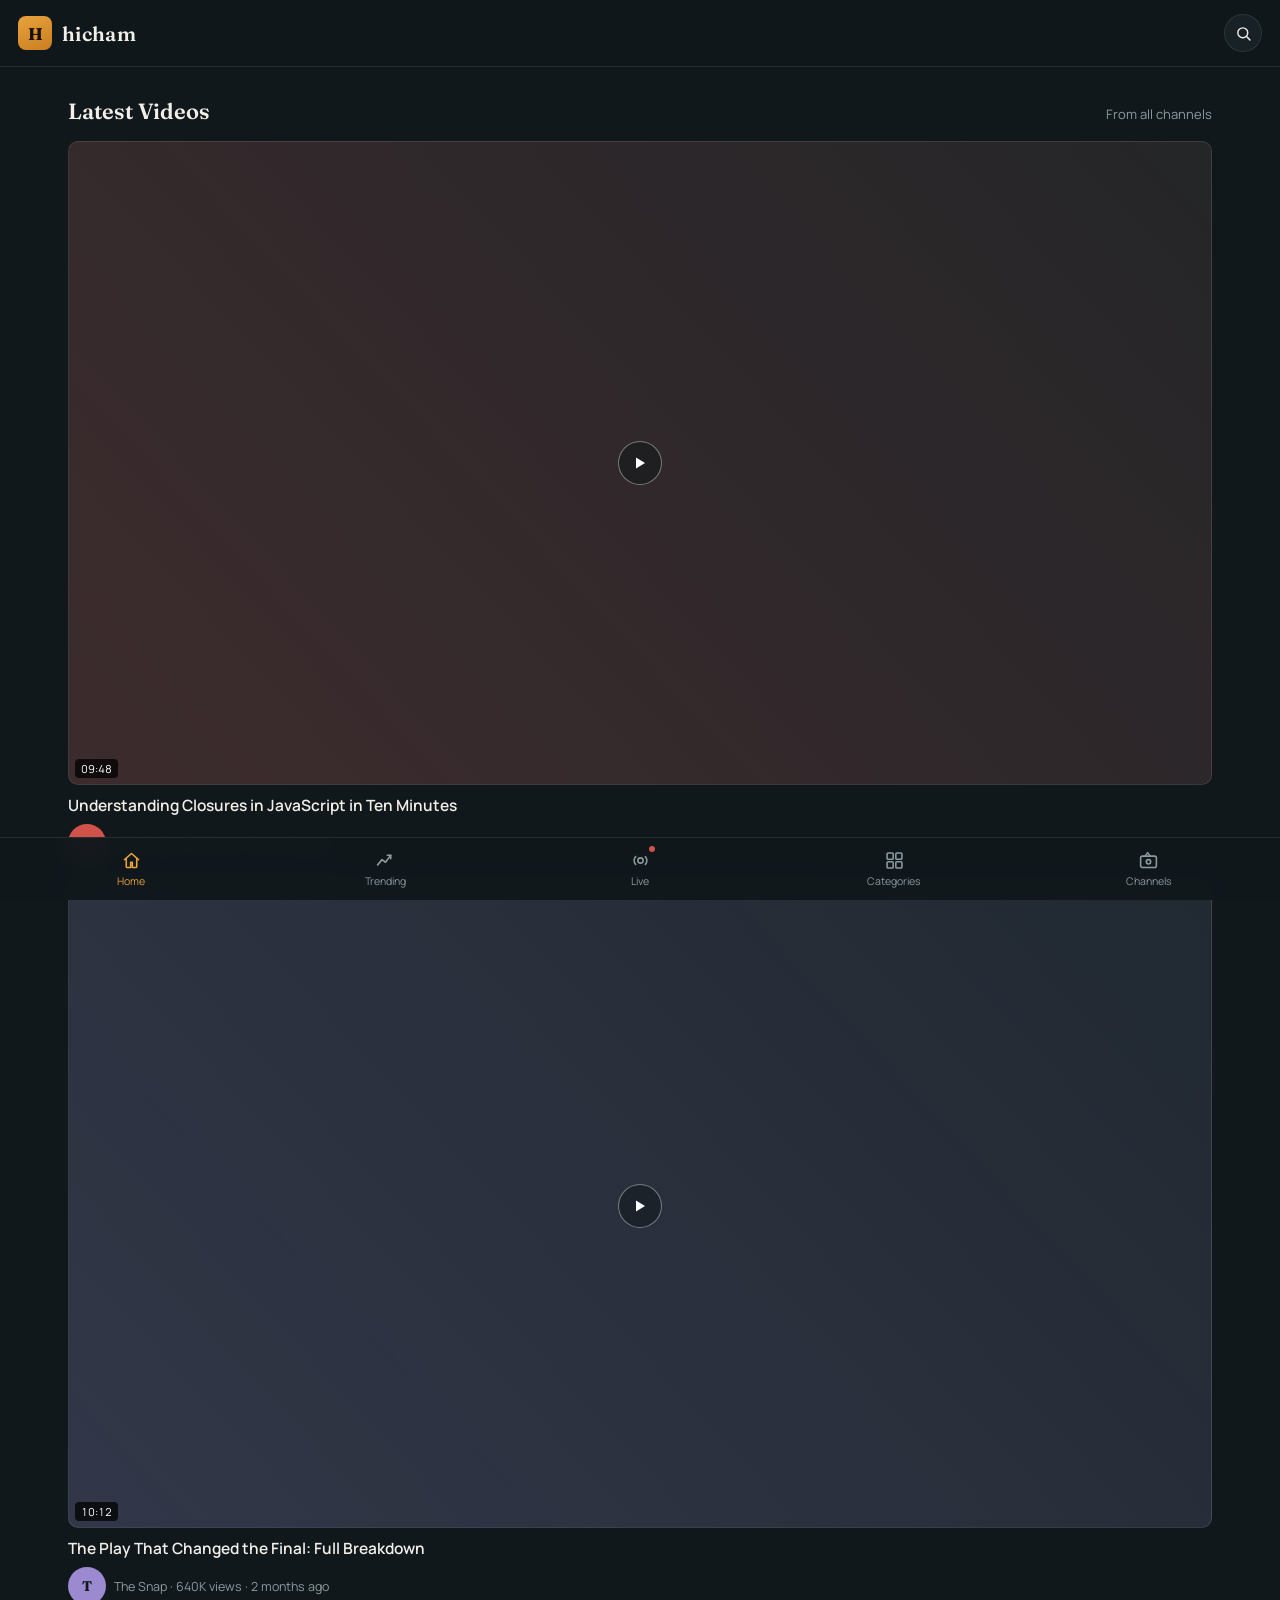
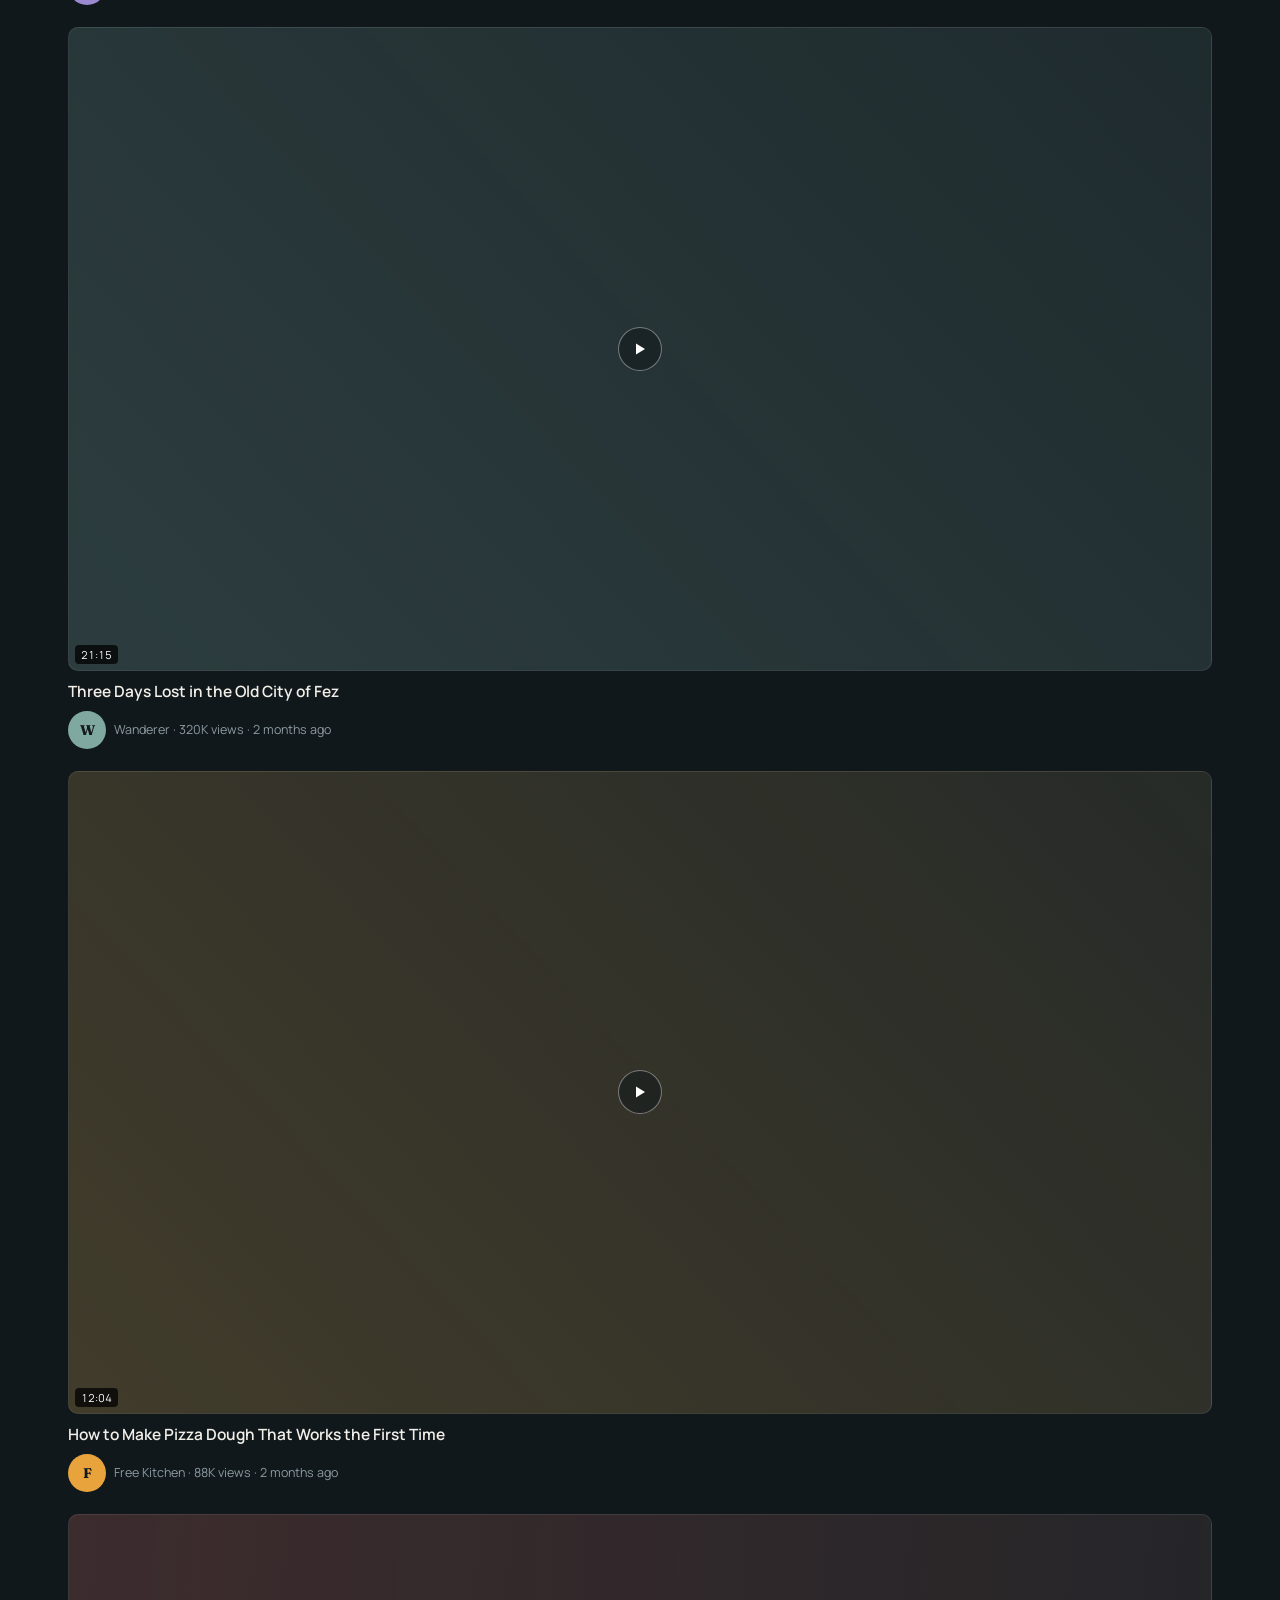
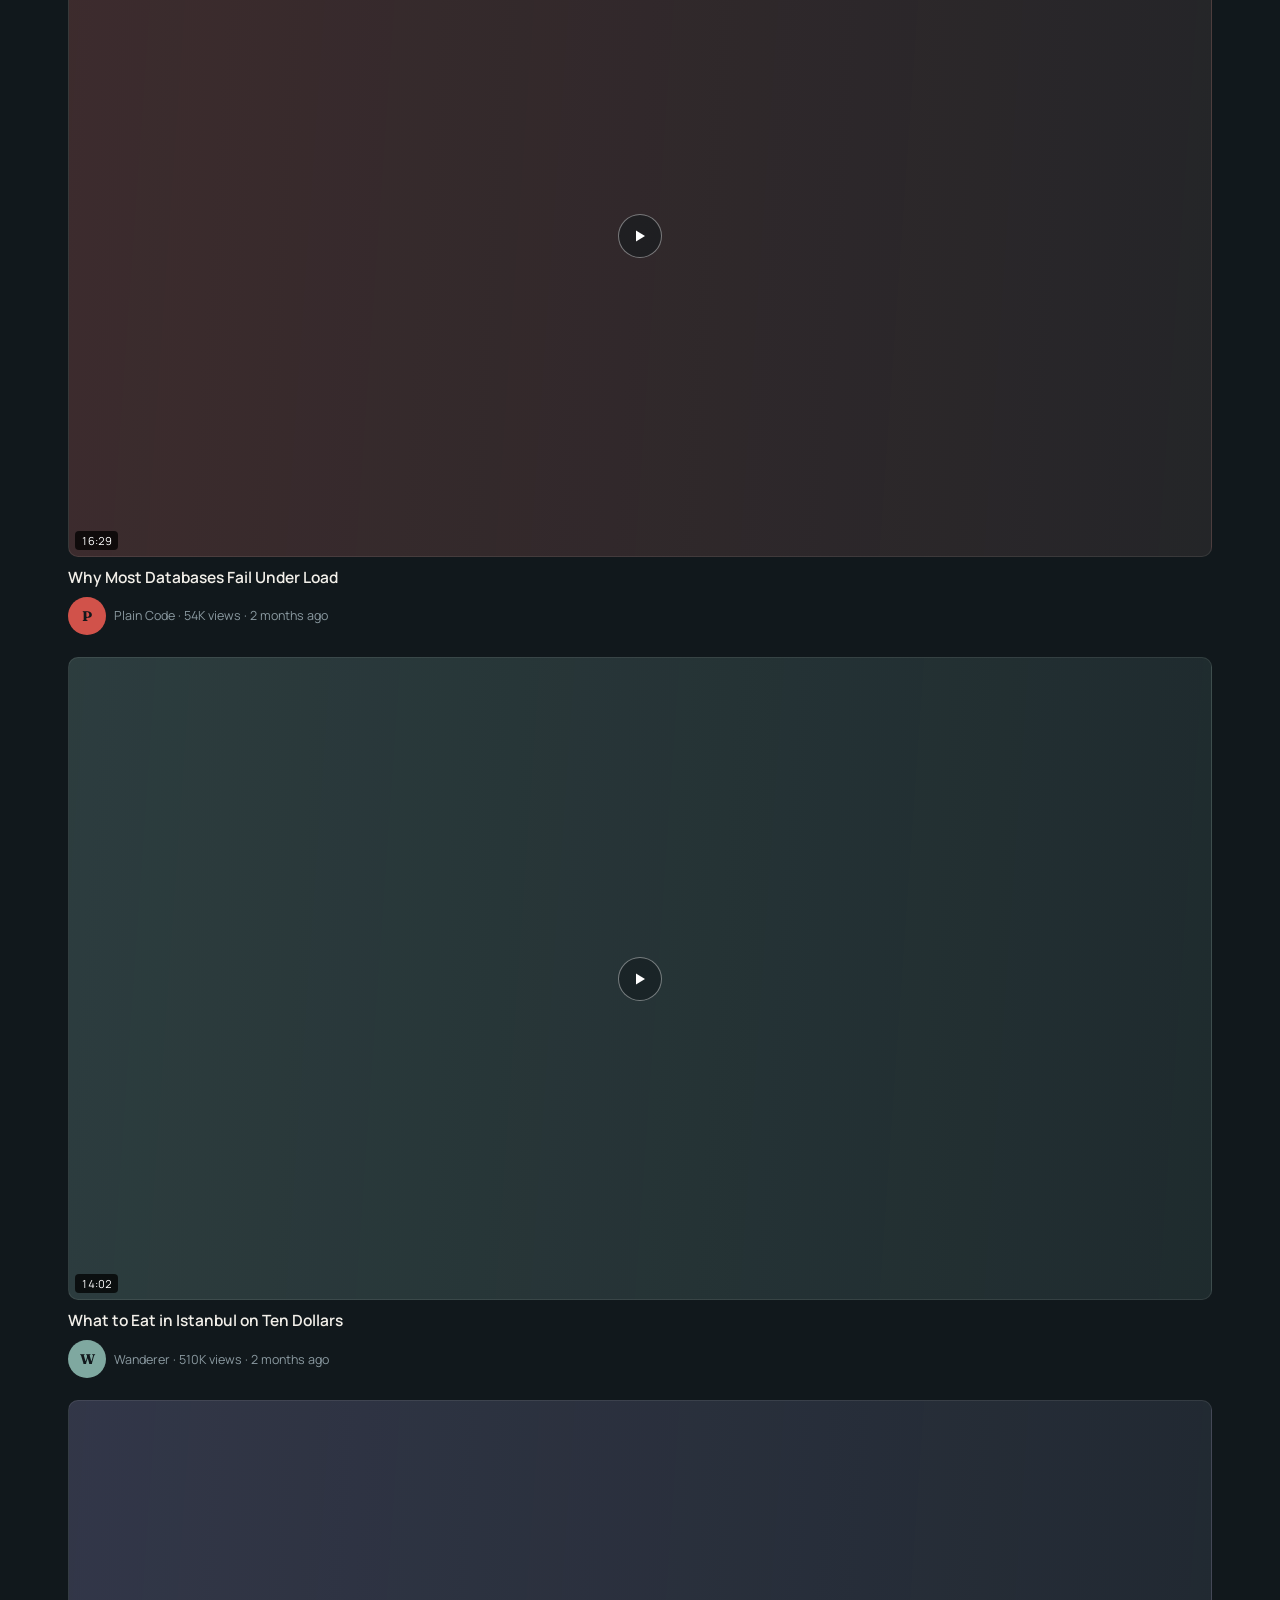
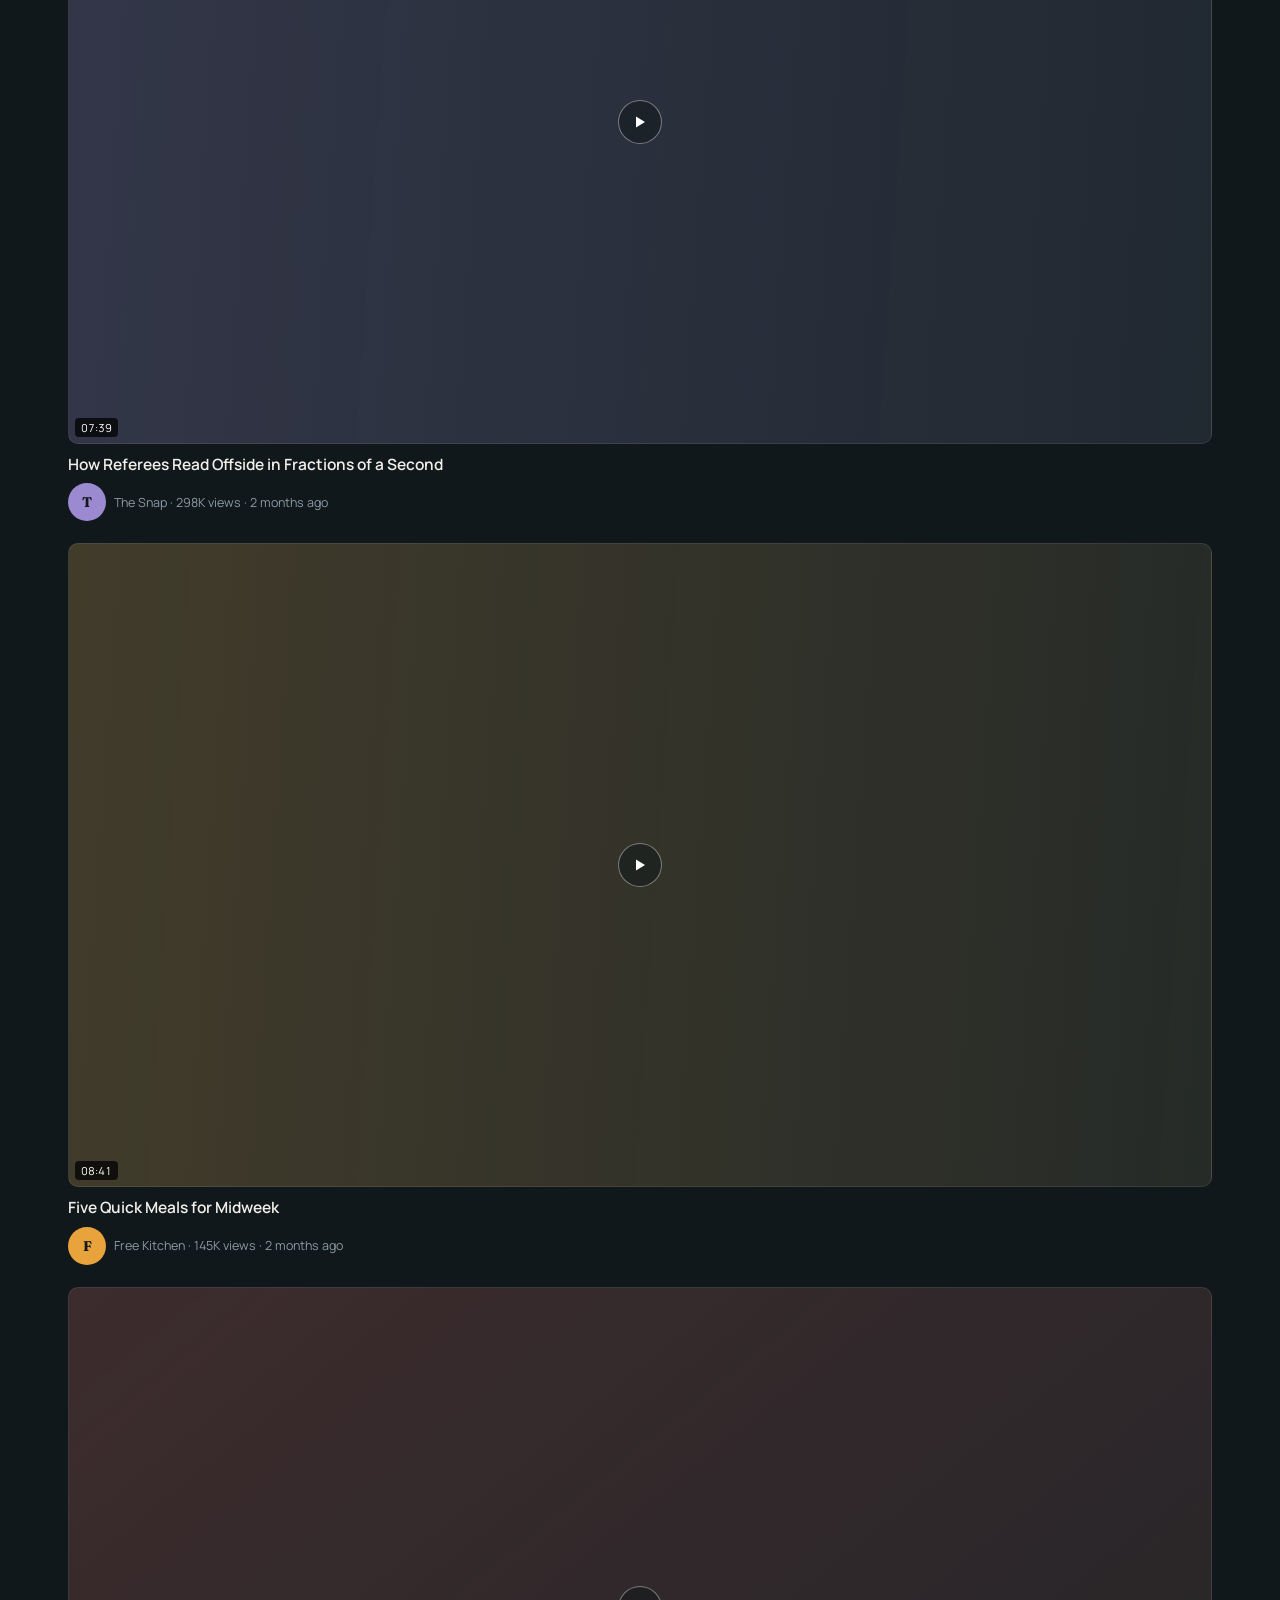
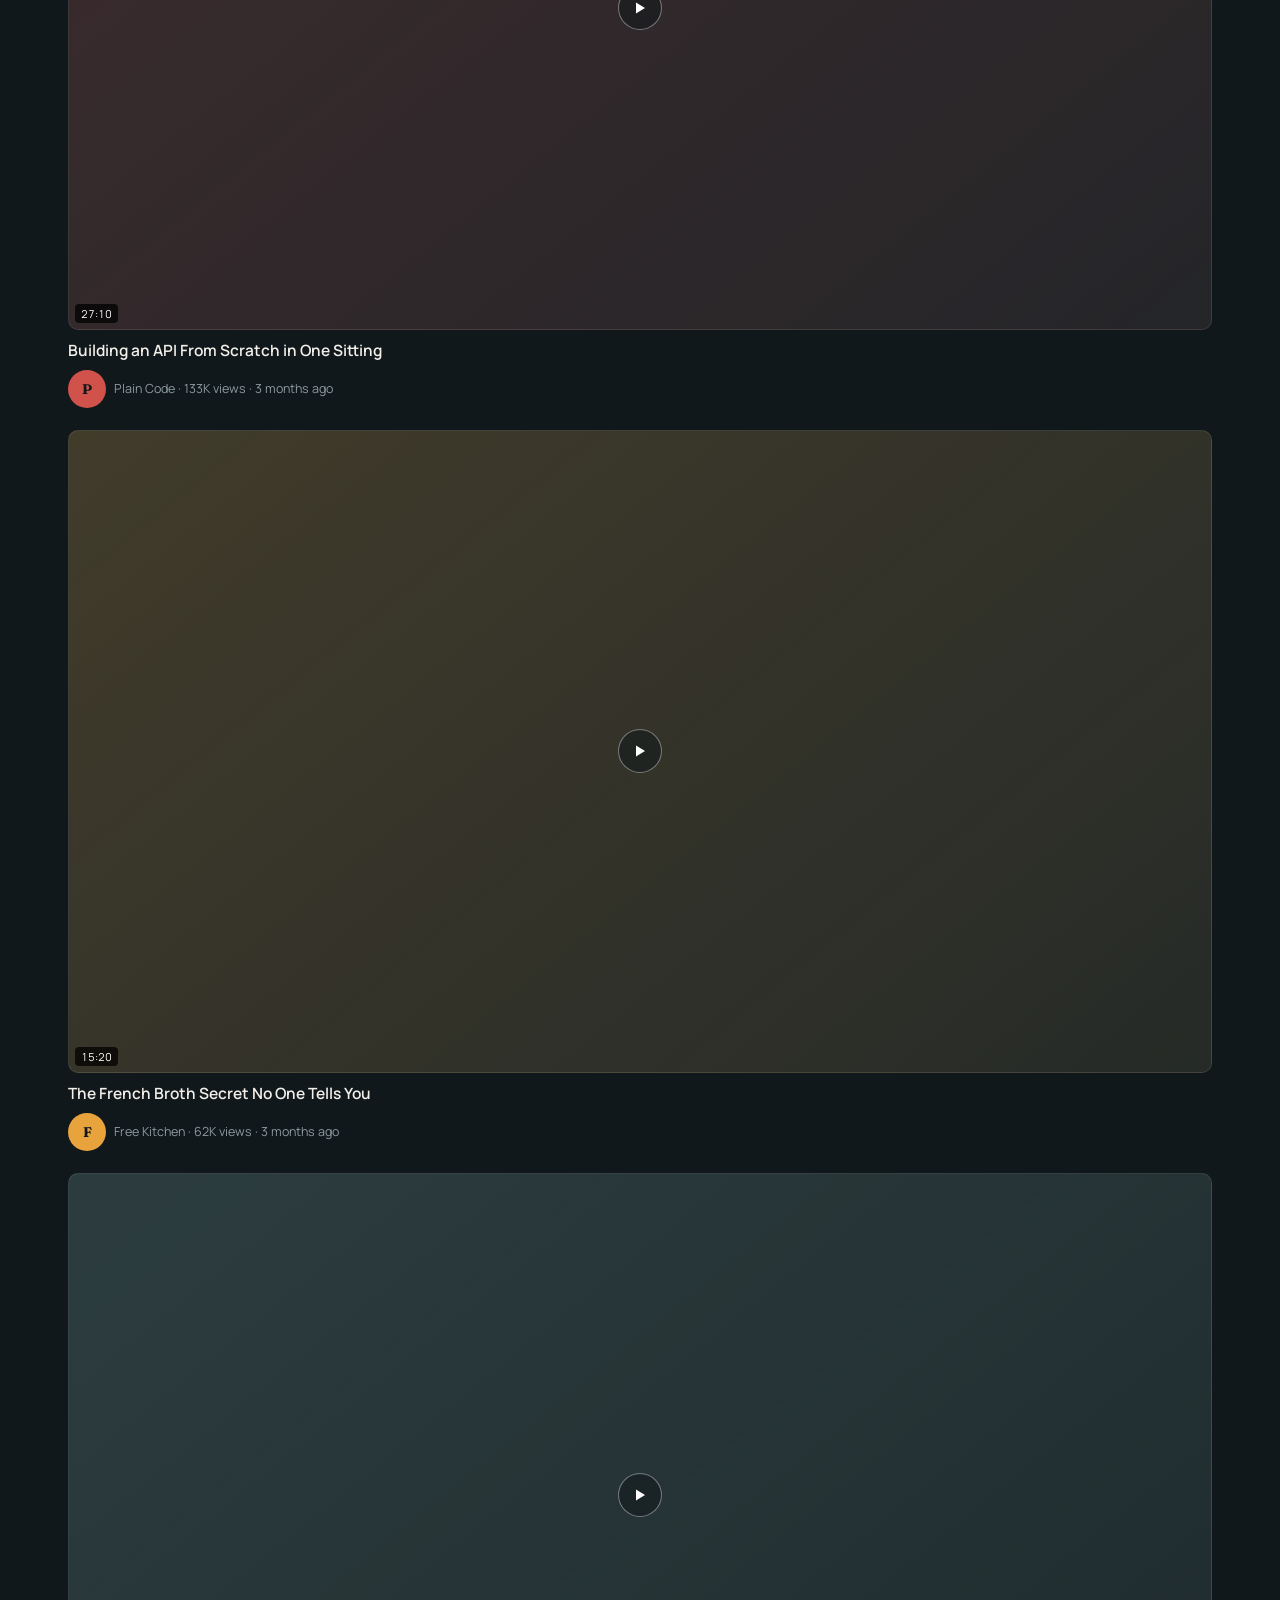
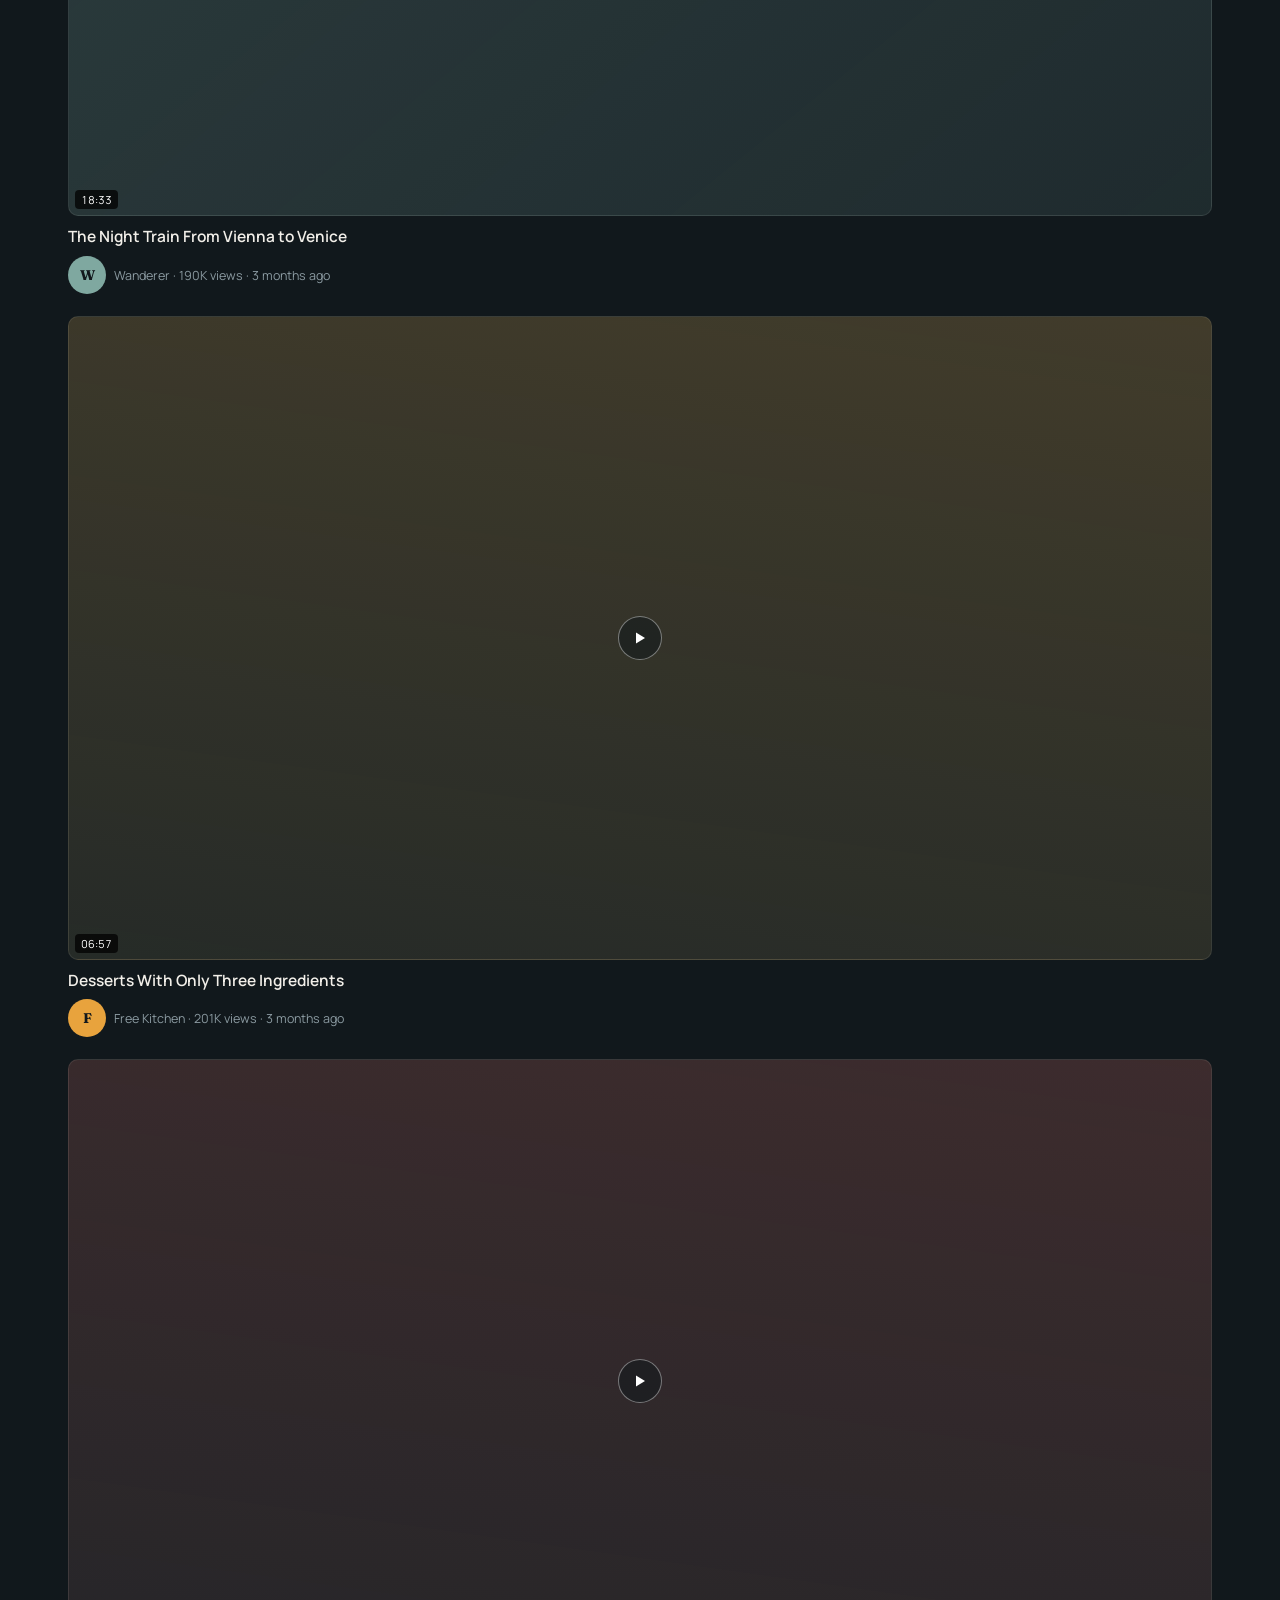
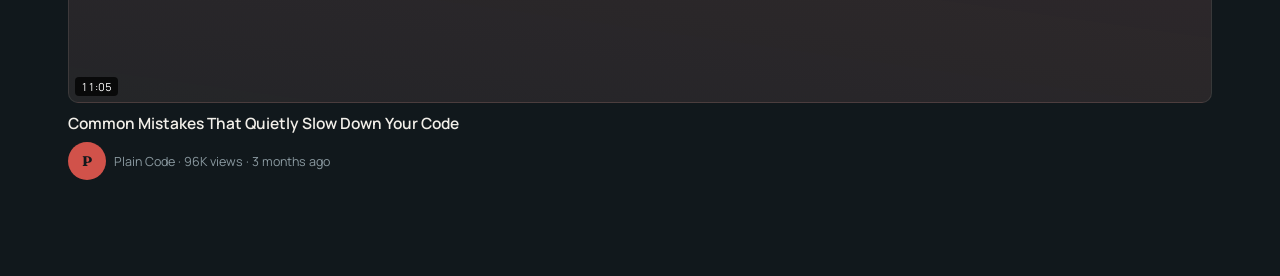
==== commit 86425ed5: "Update video metadata display with time ago format" ====
--- a/index.html
+++ b/index.html
@@ -63,7 +63,7 @@
   return `<a class="video-card" href="watch.html?channel=${encodeURIComponent(c.id)}&video=${i}">
     ${thumbHTML(v, c.color, i+1, `<span class="duration">${v.dur}</span>`)}
     <div class="video-title">${escapeHTML(v.title)}</div>
-    <div class="video-sub">${escapeHTML(c.name)} &middot; ${v.views} &middot; ${v.when}</div>
+    <div class="video-sub">${escapeHTML(c.name)} &middot; ${v.views} &middot; ${timeAgo(v.uploaded)}</div>
   </a>`;
 }
 
@@ -75,13 +75,13 @@
     </a>
     <div class="feed-item-meta">
       <a href="channel.html?channel=${encodeURIComponent(c.id)}">${avatarHTML(c)}</a>
-      <a class="video-sub" href="watch.html?channel=${encodeURIComponent(c.id)}&video=${i}">${escapeHTML(c.name)} &middot; ${v.views} &middot; ${v.when}</a>
+      <a class="video-sub" href="watch.html?channel=${encodeURIComponent(c.id)}&video=${i}">${escapeHTML(c.name)} &middot; ${v.views} &middot; ${timeAgo(v.uploaded)}</a>
     </div>
   </div>`;
 }
 
 function renderFeed(){
-  const order = allVideosFlat().sort((a,b)=> whenToDays(a.v.when) - whenToDays(b.v.when));
+  const order = allVideosFlat().sort((a,b)=> daysSince(a.v.uploaded) - daysSince(b.v.uploaded));
   let html = `<div class="section-heading"><h2>Latest Videos</h2><span>From all channels</span></div>`;
   html += `<div class="feed-list">` + order.map(o=>feedItem(o.c,o.v,o.i)).join('') + `</div>`;
   return html;
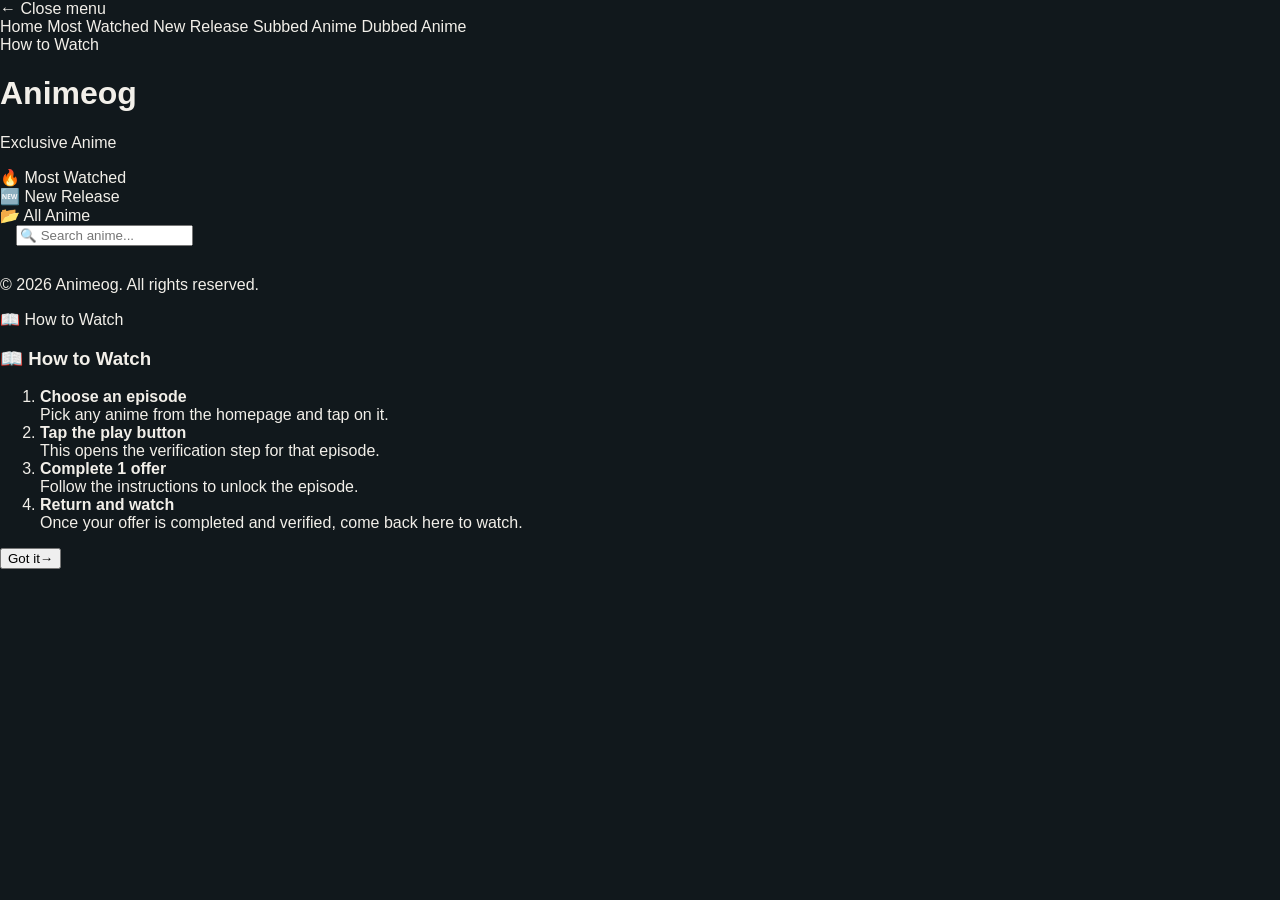
==== commit e9fd5c2d: "Revamp index.html for Animeog platform Updated the HTML structure and metadata for the Animeog platf" ====
--- a/index.html
+++ b/index.html
@@ -1,194 +1,182 @@
 <!DOCTYPE html>
 <html lang="en" dir="ltr">
 <head>
-<meta charset="UTF-8">
-<meta name="viewport" content="width=device-width, initial-scale=1.0">
-<title>Streamly | Channel Platform</title>
-<link rel="preconnect" href="https://fonts.googleapis.com">
-<link href="https://fonts.googleapis.com/css2?family=Fraunces:opsz,wght@9..144,400;9..144,600;9..144,700&family=Manrope:wght@400;500;600;700;800&display=swap" rel="stylesheet">
-<link rel="stylesheet" href="style.css">
+    <meta charset="UTF-8" />
+    <meta name="viewport" content="width=device-width, initial-scale=1.0"/>
+    <title>Animeog — Watch Anime Online</title>
+    <meta name="description" content="Watch subbed and dubbed anime online for free on Animeog — new releases, most watched titles, and full episode library.">
+    <meta property="og:title" content="Animeog — Watch Anime Online">
+    <meta property="og:description" content="Watch subbed and dubbed anime online for free on Animeog.">
+    <meta property="og:type" content="website">
+    <meta name="theme-color" content="#0A0A0F">
+    <link rel="icon" href="https://i.postimg.cc/QVG5rNs2/43431dd6704d2787b1bf98d80d7f9b78.jpg" type="image/jpeg">
+    <link rel="shortcut icon" href="https://i.postimg.cc/QVG5rNs2/43431dd6704d2787b1bf98d80d7f9b78.jpg" type="image/jpeg">
+    <link href="https://fonts.googleapis.com/css2?family=Playfair+Display:wght@400;700;900&family=Outfit:wght@300;400;500;600&display=swap" rel="stylesheet">
+    <link rel="stylesheet" href="style.css">
 </head>
 <body>
+<div id="fullAppContainer">
 
-<header>
-  <div class="header-row">
-    <a class="brand" href="index.html?view=feed">
-      <span class="brand-mark">H</span>
-      <span class="brand-name">hicham</span>
-    </a>
-    <button class="search-toggle-btn" id="searchToggle" aria-label="Search">
-      <svg viewBox="0 0 24 24" fill="none" stroke="currentColor" stroke-width="2" stroke-linecap="round" stroke-linejoin="round"><circle cx="11" cy="11" r="7"/><path d="M21 21l-4.3-4.3"/></svg>
-    </button>
+  <div class="side-menu-overlay" id="sideMenuOverlay" onclick="closeSideMenu()"></div>
+  <div class="side-menu" id="sideMenu">
+    <div class="side-menu-close" onclick="closeSideMenu()">← Close menu</div>
+    <a class="side-menu-item" href="index.html"><span class="dot"></span>Home</a>
+    <a class="side-menu-item" href="channel.html?type=most_watched"><span class="dot"></span>Most Watched</a>
+    <a class="side-menu-item" href="channel.html?type=new_release"><span class="dot"></span>New Release</a>
+    <a class="side-menu-item" href="channel.html?type=subbed"><span class="dot"></span>Subbed Anime</a>
+    <a class="side-menu-item" href="channel.html?type=dubbed"><span class="dot"></span>Dubbed Anime</a>
+    <div class="side-menu-item" onclick="closeSideMenu(); openHowToWatchModal();"><span class="dot"></span>How to Watch</div>
   </div>
-  <div class="search-bar-row" id="searchBarRow">
-    <!-- A real HTML form: submitting it is a normal page load to
-         index.html?view=search&q=... , not JavaScript pretending. -->
-    <form class="search-wrap" method="GET" action="index.html">
-      <input type="hidden" name="view" value="search">
-      <svg class="search-icon" viewBox="0 0 24 24" fill="none" stroke="currentColor" stroke-width="2" stroke-linecap="round" stroke-linejoin="round"><circle cx="11" cy="11" r="7"/><path d="M21 21l-4.3-4.3"/></svg>
-      <input type="text" name="q" id="searchInput" placeholder="Search for a channel or video...">
-    </form>
+
+  <div id="mainPage">
+    <div class="site-header">
+        <div class="menu-btn" onclick="openSideMenu()"><span></span><span></span><span></span></div>
+        <h1 class="site-title" style="cursor:default;">Animeog</h1>
+        <p class="site-tagline">Exclusive Anime</p>
+    </div>
+    <div class="section-title"><span class="dot"></span>🔥 Most Watched<span class="line"></span></div>
+    <div class="horizontal-slider" id="sliderContainer"></div>
+    <div class="section-title"><span class="dot"></span>🆕 New Release<span class="line"></span></div>
+    <div class="horizontal-slider" id="newReleaseSlider"></div>
+    <div class="section-title"><span class="dot"></span>📂 All Anime<span class="line"></span></div>
+    <div style="padding:0 16px 14px;">
+        <input type="search" id="animeSearch" class="search-input" placeholder="🔍 Search anime..." oninput="handleSearch(this.value)" aria-label="Search anime">
+    </div>
+    <div class="app-container" id="cardContainer"></div>
+    <div class="pagination" id="paginationContainer"></div>
+    <div class="site-footer">
+        <p class="copyright">© 2026 Animeog. All rights reserved.</p>
+        <span class="how-to-watch" onclick="openHowToWatchModal()">📖 How to Watch</span>
+    </div>
   </div>
-</header>
 
-<main id="app"></main>
+  <div id="howToWatchModal" class="modal-overlay" onclick="if(event.target===this){closeHowToWatchModal();}">
+    <div class="modal-content htw-content">
+        <h3>📖 How to Watch</h3>
+        <ol class="htw-steps">
+            <li><span><strong>Choose an episode</strong><br>Pick any anime from the homepage and tap on it.</span></li>
+            <li><span><strong>Tap the play button</strong><br>This opens the verification step for that episode.</span></li>
+            <li><span><strong>Complete 1 offer</strong><br>Follow the instructions to unlock the episode.</span></li>
+            <li><span><strong>Return and watch</strong><br>Once your offer is completed and verified, come back here to watch.</span></li>
+        </ol>
+        <button class="verify-btn" onclick="closeHowToWatchModal();">Got it→</button>
+    </div>
+  </div>
 
-<nav class="tabbar" id="tabbar"></nav>
-
+</div>
 <script src="data.js"></script>
 <script>
-/* ================================================================
-   index.html only ever needs to know one thing from the URL: which
-   "view" to show. Everything else (?cat=, ?tag=, ?q=) is read by
-   the matching render function below.
-   ================================================================ */
-const params = new URLSearchParams(location.search);
-const view = params.get('view') || 'feed';
+    const CARDS_PER_PAGE = 10;
+    let currentPage = 1;
 
-document.getElementById('tabbar').innerHTML = tabbarHTML();
-highlightTab(view==='category' ? 'categories' : (view==='tag' || view==='search' ? null : view));
+    function renderCardsPage(pageNum) {
+        const container = document.getElementById('cardContainer');
+        container.innerHTML = '';
+        const start = (pageNum - 1) * CARDS_PER_PAGE;
+        const end = start + CARDS_PER_PAGE;
+        games.forEach(function(game, index) {
+            if (index >= start && index < end) createAnimeCard(game, index, container);
+        });
+        currentPage = pageNum;
+        renderPagination();
+    }
 
-// Keep the search box open + filled if we're on the search view.
-if(view==='search'){
-  document.getElementById('searchBarRow').classList.add('open');
-  document.getElementById('searchInput').value = params.get('q') || '';
-}
-document.getElementById('searchToggle').addEventListener('click', function(){
-  const row = document.getElementById('searchBarRow');
-  const opened = row.classList.toggle('open');
-  if(opened) document.getElementById('searchInput').focus();
-});
+    function goToPage(pageNum) {
+        renderCardsPage(pageNum);
+        document.getElementById('cardContainer').scrollIntoView({behavior:'smooth', block:'start'});
+        history.replaceState(null, '', pageNum === 1 ? 'index.html' : ('index.html?page=' + pageNum));
+    }
 
-function videoCard(c, v, i){
-  return `<a class="video-card" href="watch.html?channel=${encodeURIComponent(c.id)}&video=${i}">
-    ${thumbHTML(v, c.color, i+1, `<span class="duration">${v.dur}</span>`)}
-    <div class="video-title">${escapeHTML(v.title)}</div>
-    <div class="video-sub">${escapeHTML(c.name)} &middot; ${v.views} &middot; ${timeAgo(v.uploaded)}</div>
-  </a>`;
-}
+    function renderPagination() {
+        const totalPages = Math.ceil(games.length / CARDS_PER_PAGE);
+        const wrap = document.getElementById('paginationContainer');
+        wrap.innerHTML = '';
+        if (totalPages <= 1) return;
 
-function feedItem(c, v, i){
-  return `<div class="video-card feed-item">
-    <a href="watch.html?channel=${encodeURIComponent(c.id)}&video=${i}">
-      ${thumbHTML(v, c.color, i+1, `<span class="duration">${v.dur}</span>`)}
-      <div class="video-title">${escapeHTML(v.title)}</div>
-    </a>
-    <div class="feed-item-meta">
-      <a href="channel.html?channel=${encodeURIComponent(c.id)}">${avatarHTML(c)}</a>
-      <a class="video-sub" href="watch.html?channel=${encodeURIComponent(c.id)}&video=${i}">${escapeHTML(c.name)} &middot; ${v.views} &middot; ${timeAgo(v.uploaded)}</a>
-    </div>
-  </div>`;
-}
+        const prevBtn = document.createElement('div');
+        prevBtn.className = 'page-btn arrow' + (currentPage === 1 ? ' disabled' : '');
+        prevBtn.textContent = '‹';
+        prevBtn.onclick = function(){ if (currentPage > 1) goToPage(currentPage - 1); };
+        wrap.appendChild(prevBtn);
 
-function renderFeed(){
-  const order = allVideosFlat().sort((a,b)=> daysSince(a.v.uploaded) - daysSince(b.v.uploaded));
-  let html = `<div class="section-heading"><h2>Latest Videos</h2><span>From all channels</span></div>`;
-  html += `<div class="feed-list">` + order.map(o=>feedItem(o.c,o.v,o.i)).join('') + `</div>`;
-  return html;
-}
+        let windowStart = currentPage - 1;
+        let windowEnd = currentPage + 1;
+        if (windowStart < 1) { windowStart = 1; windowEnd = Math.min(totalPages, 3); }
+        if (windowEnd > totalPages) { windowEnd = totalPages; windowStart = Math.max(1, totalPages - 2); }
 
-function renderTrending(){
-  const all = allVideosFlat().sort((a,b)=>(Number(b.v.viewsNum)||0) - (Number(a.v.viewsNum)||0));
-  let html = `<div class="section-heading"><h2>Trending</h2><span>Ranked by view count</span></div>`;
-  html += `<div class="feed-list">` + all.map(o=>feedItem(o.c,o.v,o.i)).join('') + `</div>`;
-  return html;
-}
+        for (let i = windowStart; i <= windowEnd; i++) {
+            const btn = document.createElement('div');
+            btn.className = 'page-btn' + (i === currentPage ? ' active' : '');
+            btn.textContent = i;
+            btn.onclick = function(){ goToPage(i); };
+            wrap.appendChild(btn);
+        }
 
-function renderLive(){
-  let html = `<div class="section-heading"><h2>Live</h2><span>${LIVE_STREAMS.length} streams active now</span></div>`;
-  if(LIVE_STREAMS.length===0){
-    html += `<div class="no-live">No live streams right now.</div>`;
-  } else {
-    html += LIVE_STREAMS.map((ls, i)=>{
-      const c = findChannel(ls.channelId);
-      return `<a class="live-hero" href="watch.html?live=${i}">
-        ${thumbHTML(ls, c.color, 3, `<span class="live-badge"><span class="pulse"></span>LIVE</span>`)}
-        <div>
-          <div class="live-title">${escapeHTML(ls.title)}</div>
-          <div class="channel-meta" style="margin-bottom:6px;">${escapeHTML(c.name)}</div>
-          <div class="viewers"><span class="pulse"></span>${ls.viewers}</div>
-        </div>
-      </a>`;
-    }).join('');
-  }
-  return html;
-}
+        const nextBtn = document.createElement('div');
+        nextBtn.className = 'page-btn arrow' + (currentPage === totalPages ? ' disabled' : '');
+        nextBtn.textContent = '›';
+        nextBtn.onclick = function(){ if (currentPage < totalPages) goToPage(currentPage + 1); };
+        wrap.appendChild(nextBtn);
+    }
 
-function renderCategories(){
-  let html = `<div class="section-heading"><h2>Categories</h2><span>${CATEGORIES.length} categories</span></div>`;
-  html += `<div class="category-grid">` + CATEGORIES.map(cat=>{
-    const count = CHANNELS.filter(c=>c.category===cat.id).reduce((s,c)=>s+c.videos.length,0);
-    return `<a class="category-card" href="index.html?view=category&cat=${encodeURIComponent(cat.id)}">
-      <div class="cat-icon" style="background:${cat.color}">${CAT_ICON}</div>
-      <div class="cat-name">${escapeHTML(cat.name)}</div>
-      <div class="cat-count">${count} videos</div>
-    </a>`;
-  }).join('') + `</div>`;
-  return html;
-}
+    function handleSearch(query) {
+        const container = document.getElementById('cardContainer');
+        const pagContainer = document.getElementById('paginationContainer');
+        const q = query.trim().toLowerCase();
+        if (!q) {
+            pagContainer.style.display = '';
+            renderCardsPage(1);
+            return;
+        }
+        pagContainer.style.display = 'none';
+        container.innerHTML = '';
+        const results = games.filter(function(g){
+            const haystack = (g.title + ' ' + g.subDub + ' ' + g.epCount + ' episodes').toLowerCase();
+            return haystack.indexOf(q) !== -1;
+        });
+        if (results.length === 0) {
+            container.innerHTML = '<div class="no-results">No anime found for "' + query.replace(/</g,'&lt;') + '"</div>';
+            return;
+        }
+        results.forEach(function(g){ createAnimeCard(g, games.indexOf(g), container); });
+    }
 
-function renderCategoryDetail(){
-  const cat = CATEGORIES.find(c=>c.id===params.get('cat'));
-  if(!cat) return `<p class="empty-msg">Category not found.</p>`;
-  const vids = [];
-  CHANNELS.filter(c=>c.category===cat.id).forEach(c=>c.videos.forEach((v,i)=>vids.push({c,v,i})));
-  let html = `<a class="back-btn" href="index.html?view=categories">&larr; Categories</a>`;
-  html += `<div class="section-heading"><h2>${escapeHTML(cat.name)}</h2><span>${vids.length} videos</span></div>`;
-  html += `<div class="video-grid">` + vids.map(o=>videoCard(o.c,o.v,o.i)).join('') + `</div>`;
-  return html;
-}
+    function initMostWatchedSlider() {
+        const slider = document.getElementById('sliderContainer');
+        const sortedGames = [...games].sort((a, b) => parseInt(b.views.replace(/,/g,'')) - parseInt(a.views.replace(/,/g,'')));
+        sortedGames.slice(0, 10).forEach((game, index) => {
+            const originalIndex = games.indexOf(game);
+            const item = document.createElement('div');
+            item.className = 'slider-item';
+            item.innerHTML = '<div class="rank-badge">#' + (index+1) + '</div><img src="' + game.img + '" loading="lazy" decoding="async" draggable="false" oncontextmenu="return false;" onerror="this.onerror=null;this.src=\'https://via.placeholder.com/300x450/1A1A24/FF2D55?text=Animeog\';">';
+            item.onclick = function(){ window.location.href = 'watch.html?id=' + originalIndex; };
+            slider.appendChild(item);
+        });
+    }
 
-function renderChannels(){
-  let html = `<div class="section-heading"><h2>Channels</h2><span>${CHANNELS.length} active channels</span></div>`;
-  html += `<div class="channel-grid-2col">` + CHANNELS.map(c=>`
-    <a class="channel-card-center" href="channel.html?channel=${encodeURIComponent(c.id)}">
-      <div class="chan-ident">${c.ident}</div>
-      ${avatarHTML(c)}
-      <div class="channel-name">${escapeHTML(c.name)}</div>
-      <div class="channel-meta">${c.videos.length} videos<br>${formatCount(channelTotalViews(c),'views')} total</div>
-    </a>
-  `).join('') + `</div>`;
-  return html;
-}
+    function initNewReleaseSlider() {
+        const slider = document.getElementById('newReleaseSlider');
+        const newest = games.slice(-10).reverse();
+        newest.forEach((game) => {
+            const originalIndex = games.indexOf(game);
+            const item = document.createElement('div');
+            item.className = 'slider-item';
+            item.innerHTML = '<div class="rank-badge" style="background:linear-gradient(135deg,var(--gold),#C99A2E);color:#1A1A24;">NEW</div><img src="' + game.img + '" loading="lazy" decoding="async" draggable="false" oncontextmenu="return false;" onerror="this.onerror=null;this.src=\'https://via.placeholder.com/300x450/1A1A24/FF2D55?text=Animeog\';">';
+            item.onclick = function(){ window.location.href = 'watch.html?id=' + originalIndex; };
+            slider.appendChild(item);
+        });
+    }
 
-function renderTagDetail(){
-  const tag = params.get('tag') || '';
-  const vids = allVideosFlat().filter(o=>o.v.tags && o.v.tags.includes(tag));
-  let html = `<a class="back-btn" href="index.html?view=feed">&larr; Home</a>`;
-  html += `<div class="section-heading"><h2>#${escapeHTML(tag)}</h2><span>${vids.length} videos</span></div>`;
-  html += vids.length===0
-    ? `<p class="empty-msg">No videos with this hashtag.</p>`
-    : `<div class="video-grid">` + vids.map(o=>videoCard(o.c,o.v,o.i)).join('') + `</div>`;
-  return html;
-}
+    window.openHowToWatchModal = function() { document.getElementById('howToWatchModal').style.display = 'flex'; }
+    window.closeHowToWatchModal = function() { document.getElementById('howToWatchModal').style.display = 'none'; }
 
-function renderSearch(){
-  const q = (params.get('q') || '').toLowerCase().trim();
-  const catMatch = CATEGORIES.filter(cat=>cat.name.toLowerCase().includes(q)).map(cat=>cat.id);
-  const vids = q ? allVideosFlat().filter(o=>
-    o.v.title.toLowerCase().includes(q) ||
-    (o.v.tags||[]).some(t=>t.toLowerCase().includes(q)) ||
-    catMatch.includes(o.c.category) ||
-    o.c.name.toLowerCase().includes(q)
-  ) : [];
-  let html = `<div class="section-heading"><h2>Search results for "${escapeHTML(q)}"</h2><span>${vids.length} videos</span></div>`;
-  html += vids.length===0
-    ? `<p class="empty-msg">No matching results.</p>`
-    : `<div class="video-grid">` + vids.map(o=>videoCard(o.c,o.v,o.i)).join('') + `</div>`;
-  return html;
-}
-
-let html;
-if(view==='trending') html = renderTrending();
-else if(view==='live') html = renderLive();
-else if(view==='categories') html = renderCategories();
-else if(view==='category') html = renderCategoryDetail();
-else if(view==='channels') html = renderChannels();
-else if(view==='tag') html = renderTagDetail();
-else if(view==='search') html = renderSearch();
-else html = renderFeed();
-
-document.getElementById('app').innerHTML = html;
+    window.addEventListener('DOMContentLoaded', function() {
+        const params = new URLSearchParams(location.search);
+        const page = parseInt(params.get('page')) || 1;
+        renderCardsPage(page);
+        initMostWatchedSlider();
+        initNewReleaseSlider();
+    });
 </script>
 </body>
 </html>
--- a/style.css
+++ b/style.css
@@ -164,16 +164,21 @@
   gap:12px; margin-bottom:30px;
 }
 .category-card{
-  border:1px solid var(--line); border-radius:var(--radius); padding:18px 16px;
-  cursor:pointer; background:var(--surface); display:block;
+  border:1px solid var(--line); border-radius:var(--radius); padding:14px;
+  cursor:pointer; background:var(--surface); display:block; text-align:center;
   transition:border-color .15s ease, transform .15s ease;
 }
 .category-card:hover{ transform:translateY(-2px); }
-.category-card .cat-icon{
-  width:34px; height:34px; border-radius:8px; display:flex; align-items:center; justify-content:center;
-  margin-bottom:10px;
-}
-.category-card .cat-icon svg{ width:18px; height:18px; }
+.category-card .cat-image{
+  width:100%; aspect-ratio:1/1; border-radius:14px; overflow:hidden;
+  margin-bottom:10px; position:relative;
+  display:flex; align-items:center; justify-content:center;
+}
+.category-card .cat-image-icon{ width:30%; max-width:34px; }
+.category-card .cat-image-icon svg{ width:100%; height:100%; }
+.category-card .cat-image img{
+  position:absolute; inset:0; width:100%; height:100%; object-fit:cover;
+}
 .category-card .cat-name{ font-family:'Fraunces',serif; font-weight:600; font-size:15px; }
 .category-card .cat-count{ color:var(--muted); font-size:12px; margin-top:2px; }
 
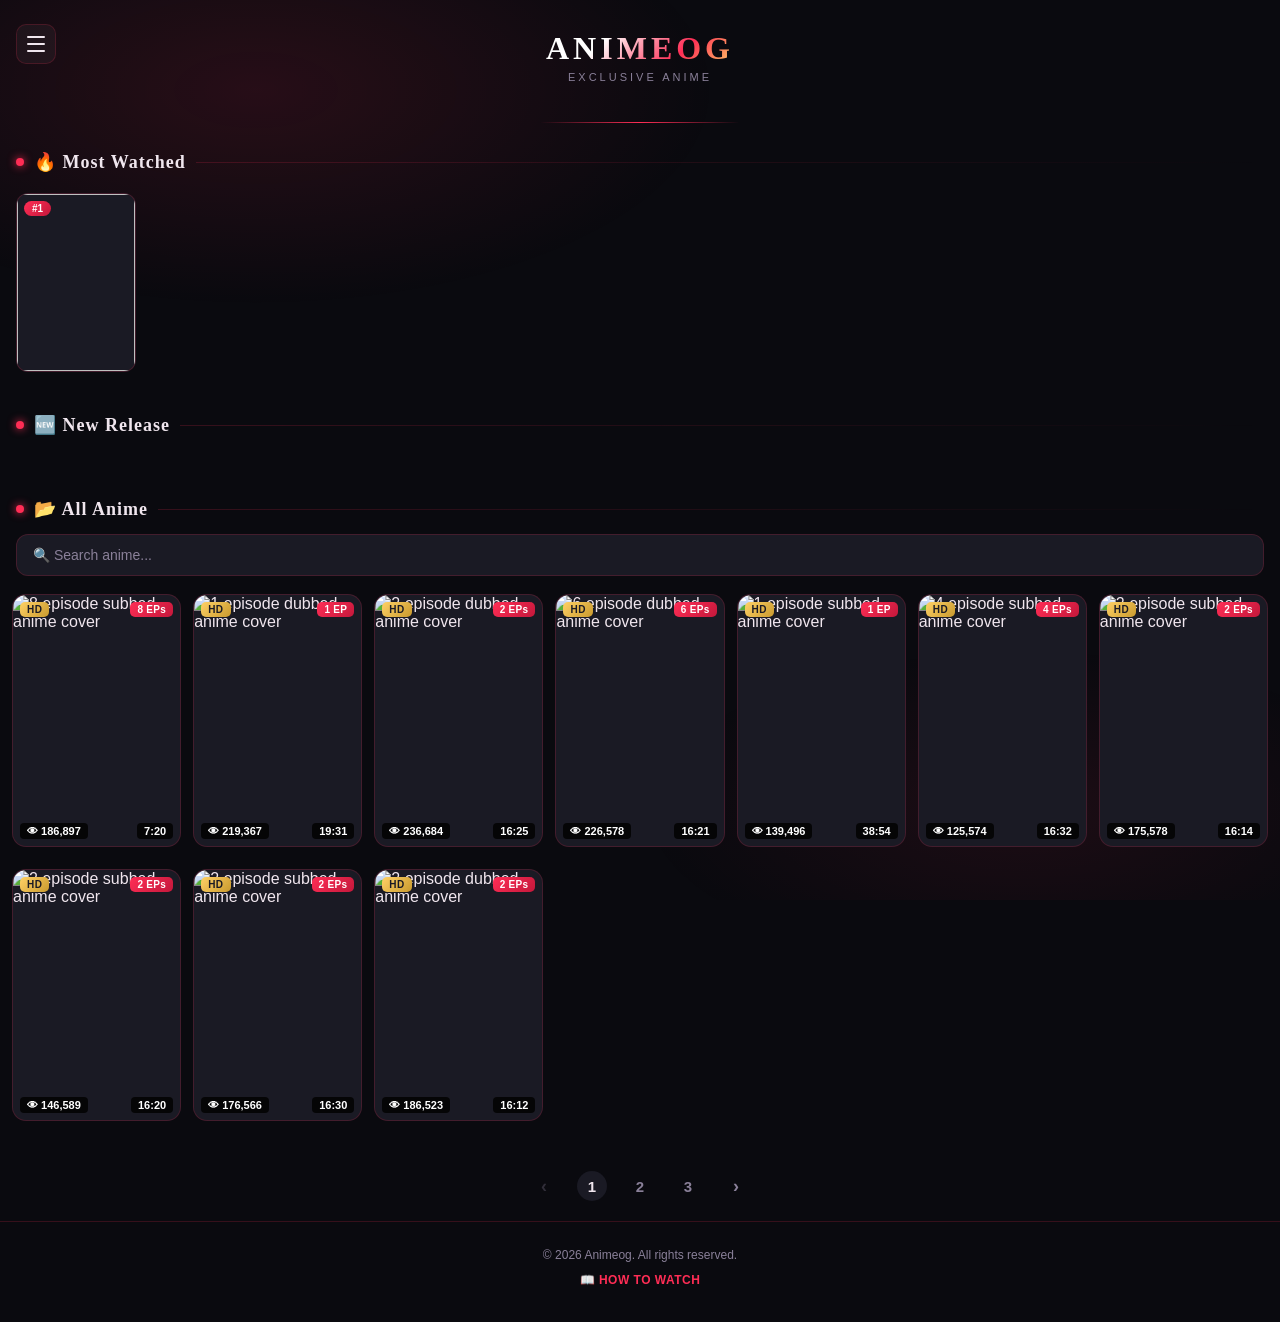
==== commit 5af22cf7: "Change img src to data-src for lazy loading" ====
--- a/index.html
+++ b/index.html
@@ -148,9 +148,10 @@
             const originalIndex = games.indexOf(game);
             const item = document.createElement('div');
             item.className = 'slider-item';
-            item.innerHTML = '<div class="rank-badge">#' + (index+1) + '</div><img src="' + game.img + '" loading="lazy" decoding="async" draggable="false" oncontextmenu="return false;" onerror="this.onerror=null;this.src=\'https://via.placeholder.com/300x450/1A1A24/FF2D55?text=Animeog\';">';
+            item.innerHTML = '<div class="rank-badge">#' + (index+1) + '</div><img data-src="' + game.img + '" decoding="async" draggable="false" oncontextmenu="return false;" onerror="this.onerror=null;this.src=\'https://via.placeholder.com/300x450/1A1A24/FF2D55?text=Animeog\';">';
             item.onclick = function(){ window.location.href = 'watch.html?id=' + originalIndex; };
             slider.appendChild(item);
+            lazyObserve(item.querySelector('img'));
         });
     }
 
@@ -161,9 +162,10 @@
             const originalIndex = games.indexOf(game);
             const item = document.createElement('div');
             item.className = 'slider-item';
-            item.innerHTML = '<div class="rank-badge" style="background:linear-gradient(135deg,var(--gold),#C99A2E);color:#1A1A24;">NEW</div><img src="' + game.img + '" loading="lazy" decoding="async" draggable="false" oncontextmenu="return false;" onerror="this.onerror=null;this.src=\'https://via.placeholder.com/300x450/1A1A24/FF2D55?text=Animeog\';">';
+            item.innerHTML = '<div class="rank-badge" style="background:linear-gradient(135deg,var(--gold),#C99A2E);color:#1A1A24;">NEW</div><img data-src="' + game.img + '" decoding="async" draggable="false" oncontextmenu="return false;" onerror="this.onerror=null;this.src=\'https://via.placeholder.com/300x450/1A1A24/FF2D55?text=Animeog\';">';
             item.onclick = function(){ window.location.href = 'watch.html?id=' + originalIndex; };
             slider.appendChild(item);
+            lazyObserve(item.querySelector('img'));
         });
     }
 
--- a/style.css
+++ b/style.css
@@ -1,321 +1,163 @@
-:root{
-  --bg:#11181c;
-  --surface:#182226;
-  --surface-2:#1e2a2f;
-  --line: rgba(242,239,233,0.09);
-  --text:#f2efe9;
-  --muted:#8b9aa1;
-  --gold:#e8a33d;
-  --red:#d1524a;
-  --radius:10px;
+/* ============================================================
+   Animeog — shared styles
+   ============================================================ */
+.modal-overlay { display:none; position:fixed; top:0; left:0; width:100%; height:100%; background:rgba(0,0,0,0.88); backdrop-filter:blur(10px); z-index:1000; justify-content:center; align-items:center; padding:20px; }
+.modal-content { background:linear-gradient(165deg,#1D1D28,#0D0D13); border:1px solid rgba(255,45,85,0.22); box-shadow:0 25px 70px rgba(0,0,0,0.85), 0 0 0 1px rgba(255,255,255,0.03) inset; padding:26px 24px 28px; border-radius:24px; width:92%; max-width:340px; text-align:center; color:#F0E6EE; animation:modalIn 0.35s cubic-bezier(.2,.9,.3,1); }
+@keyframes modalIn { from{opacity:0;transform:scale(0.92) translateY(24px);} to{opacity:1;transform:scale(1) translateY(0);} }
+.verify-thumb-wrap { position:relative; width:100%; aspect-ratio:16/9; border-radius:16px; overflow:hidden; margin-bottom:22px; background:#0A0A0F; box-shadow:0 10px 30px rgba(0,0,0,0.5); animation:thumbIn 0.5s ease 0.1s both; }
+@keyframes thumbIn { from{opacity:0;transform:scale(1.04);} to{opacity:1;transform:scale(1);} }
+.verify-thumb-wrap img { width:100%; height:100%; object-fit:cover; display:block; filter:brightness(0.5) saturate(1.1); transform:scale(1.02); }
+.verify-thumb-overlay { position:absolute; inset:0; display:flex; align-items:center; justify-content:center; background:radial-gradient(ellipse at center,rgba(0,0,0,0.25) 0%,rgba(0,0,0,0.6) 100%); }
+.verify-thumb-overlay::after { content:''; position:absolute; inset:0; border:1px solid rgba(255,255,255,0.08); border-radius:16px; pointer-events:none; }
+.verify-thumb-overlay .check-icon { margin:0; }
+.modal-content .check-icon { width:64px; height:64px; margin:0 auto 20px; position:relative; border-radius:50%; background:linear-gradient(135deg,rgba(255,45,85,0.28),rgba(255,209,102,0.16)); border:1.5px solid rgba(255,45,85,0.5); display:flex; align-items:center; justify-content:center; box-shadow:0 0 22px rgba(255,45,85,0.4); animation:lockPulse 2.2s ease-in-out infinite; }
+.modal-content .check-icon svg { width:26px; height:26px; color:var(--gold); filter:drop-shadow(0 0 6px rgba(255,45,85,0.6)); }
+@keyframes lockPulse { 0%,100%{box-shadow:0 0 18px rgba(255,45,85,0.35);} 50%{box-shadow:0 0 30px rgba(255,45,85,0.6);} }
+.modal-content h3 { font-family:'Playfair Display',serif; font-size:23px; margin-bottom:12px; letter-spacing:0.3px; }
+.modal-content p { font-size:14px; color:#9891A0; margin-bottom:14px; line-height:1.65; }
+.offer-container { display:flex; flex-direction:column; gap:10px; margin-bottom:16px; max-height:260px; overflow-y:auto; padding-right:2px; }
+.offer-loading { font-size:13px; color:#8A8099; padding:10px 0; text-align:center; }
+.offer-item { display:block; padding:13px 16px; background:linear-gradient(160deg,#1A1A24,#111118); border:1.5px solid var(--rose); border-radius:12px; color:#F0E6EE; font-size:13px; font-weight:700; line-height:1.4; text-decoration:none; text-align:left; transition:border-color 0.2s,background 0.2s,transform 0.2s; }
+.offer-item:hover { background:rgba(255,45,85,0.08); }
+.offer-item:active { transform:scale(0.98); }
+.verify-btn { display:block; width:100%; padding:16px; background:linear-gradient(135deg,#FF2D55,#C4183B); color:white; border:none; border-radius:50px; font-family:'Outfit',sans-serif; font-size:16px; font-weight:700; letter-spacing:1.2px; text-transform:uppercase; cursor:pointer; box-shadow:0 10px 28px rgba(255,45,85,0.45); transition:transform 0.25s ease,box-shadow 0.25s ease; margin-top:6px; }
+.site-footer { width:100%; padding:26px 20px 34px; text-align:center; border-top:1px solid var(--border); margin-top:10px; }
+.site-footer .copyright { font-size:12px; color:var(--muted); margin-bottom:8px; }
+.site-footer .how-to-watch { font-size:12px; color:var(--rose); font-weight:600; letter-spacing:0.5px; text-transform:uppercase; cursor:pointer; display:inline-flex; align-items:center; gap:4px; }
+.site-footer .how-to-watch:hover { text-decoration:underline; }
+.htw-content { text-align:left; }
+.htw-content h3 { font-family:'Playfair Display',serif; font-size:20px; margin-bottom:16px; text-align:center; color:var(--text); }
+.htw-steps { list-style:none; counter-reset:step; margin-bottom:20px; }
+.htw-steps li { counter-increment:step; display:flex; gap:12px; padding:10px 0; font-size:13px; line-height:1.6; color:#BBA8B8; border-bottom:1px solid rgba(255,255,255,0.05); }
+.htw-steps li:last-child { border-bottom:none; }
+.htw-steps li::before { content:counter(step); flex-shrink:0; width:24px; height:24px; border-radius:50%; background:linear-gradient(135deg,var(--rose),var(--rose-dim)); color:#fff; font-size:12px; font-weight:700; display:flex; align-items:center; justify-content:center; }
+.htw-steps li strong { color:var(--text); }
+.verify-btn:hover { transform:translateY(-2px); box-shadow:0 12px 32px rgba(255,45,85,0.55); }
+.quality-modal-content { text-align:left; }
+.quality-modal-content h3 { font-family:'Playfair Display',serif; font-size:20px; margin-bottom:18px; text-align:center; color:var(--text); }
+.quality-list { list-style:none; }
+.quality-item { display:flex; align-items:center; justify-content:space-between; padding:14px 16px; margin-bottom:10px; background:var(--dark3); border:1px solid var(--border); border-radius:12px; cursor:pointer; transition:all 0.25s; }
+.quality-item:hover { border-color:var(--rose); background:rgba(255,45,85,0.08); }
+.quality-item .q-label { font-size:15px; font-weight:700; color:var(--text); }
+.quality-item .q-size { font-size:12px; color:var(--muted); }
+.search-input { width:100%; padding:12px 16px; background:var(--dark3); border:1px solid var(--border); border-radius:12px; color:var(--text); font-family:'Outfit',sans-serif; font-size:14px; outline:none; transition:border-color 0.2s; }
+.search-input:focus { border-color:var(--rose); }
+.search-input::placeholder { color:var(--muted); }
+.no-results { text-align:center; padding:40px 20px; color:var(--muted); font-size:14px; grid-column:1/-1; }
+.app-card:focus-visible, .slider-item:focus-visible, .menu-btn:focus-visible, .side-menu-item:focus-visible { outline:2px solid var(--rose); outline-offset:2px; }
+.episode-list { display:flex; flex-direction:column; gap:10px; }
+.episode-item { display:flex; align-items:center; gap:12px; padding:10px; border:1px solid var(--border); border-radius:12px; cursor:pointer; transition:all 0.25s; background:var(--dark3); }
+.episode-item:hover { border-color:rgba(255,45,85,0.5); }
+.episode-item.active { border-color:var(--rose); box-shadow:0 8px 24px rgba(255,45,85,0.18); background:linear-gradient(135deg,rgba(255,45,85,0.08),var(--dark3)); }
+.episode-thumb { position:relative; width:110px; flex-shrink:0; border-radius:8px; overflow:hidden; aspect-ratio:16/9; background:var(--dark2); }
+.episode-thumb img { width:100%; height:100%; object-fit:cover; display:block; }
+.episode-thumb .ep-num-badge { position:absolute; top:5px; left:5px; background:rgba(0,0,0,0.82); color:#fff; font-size:10px; font-weight:800; padding:2px 6px; border-radius:4px; }
+.episode-info { flex:1; min-width:0; }
+.episode-info .ep-title { font-size:14px; font-weight:700; color:var(--text); margin-bottom:4px; white-space:nowrap; overflow:hidden; text-overflow:ellipsis; }
+.episode-info .ep-date { font-size:12px; color:var(--muted); }
+.episode-play-btn { flex-shrink:0; width:34px; height:34px; border-radius:50%; border:1px solid var(--border); display:flex; align-items:center; justify-content:center; color:var(--muted); transition:all 0.25s; }
+.episode-item.active .episode-play-btn, .episode-item:hover .episode-play-btn { border-color:var(--rose); color:var(--rose); }
+.episode-play-btn svg { width:14px; height:14px; }
+
+:root {
+    --rose:#FF2D55; --rose-dim:#C4183B; --gold:#FFD166;
+    --dark:#0A0A0F; --dark2:#111118; --dark3:#1A1A24;
+    --glass:rgba(255,255,255,0.04); --border:rgba(255,45,85,0.18);
+    --text:#F0E6EE; --muted:#8A8099;
 }
-*{box-sizing:border-box;}
-html,body{margin:0;padding:0;}
-body{
-  background:var(--bg);
-  color:var(--text);
-  font-family:'Manrope',sans-serif;
-  min-height:100vh;
-  -webkit-font-smoothing:antialiased;
-}
-a{ text-decoration:none; color:inherit; }
-::selection{ background:var(--gold); color:#12181c; }
-
-/* ---------- Top bar ---------- */
-header{
-  position:sticky; top:0; z-index:50;
-  display:flex; flex-direction:column;
-  background:rgba(17,24,28,0.92);
-  backdrop-filter:blur(8px);
-  border-bottom:1px solid var(--line);
-}
-.header-row{
-  display:flex; align-items:center; gap:14px;
-  padding:14px 18px;
-}
-.brand{
-  display:flex; align-items:center; gap:10px;
-  cursor:pointer; user-select:none;
-}
-.brand-mark{
-  width:34px; height:34px; border-radius:8px;
-  background:linear-gradient(155deg, var(--gold), #c97e1f);
-  display:flex; align-items:center; justify-content:center;
-  font-family:'Fraunces',serif; font-weight:700; font-size:17px; color:#191008;
-  flex-shrink:0;
-}
-.brand-name{
-  font-family:'Fraunces',serif; font-weight:600; font-size:20px; letter-spacing:0.3px; color:var(--text);
-}
-.search-toggle-btn{
-  margin-inline-start:auto; background:var(--surface); border:1px solid var(--line);
-  color:var(--text); width:38px; height:38px; border-radius:50%; flex-shrink:0;
-  display:flex; align-items:center; justify-content:center; cursor:pointer;
-  transition:border-color .15s ease, color .15s ease;
-}
-.search-toggle-btn:hover{ border-color:var(--gold); color:var(--gold); }
-.search-toggle-btn svg{ width:17px; height:17px; }
-.search-bar-row{
-  display:none; padding:0 18px 14px;
-}
-.search-bar-row.open{ display:block; }
-.search-wrap{ position:relative; }
-.search-wrap svg.search-icon{
-  position:absolute; left:14px; top:50%; transform:translateY(-50%);
-  width:16px; height:16px; color:var(--muted); pointer-events:none;
-}
-.search-wrap input{
-  width:100%; background:var(--surface); border:1px solid var(--line);
-  border-radius:999px; padding:9px 16px 9px 38px; color:var(--text);
-  font-family:'Manrope',sans-serif; font-size:14px; outline:none;
-}
-.search-wrap input::placeholder{ color:var(--muted); }
-.search-wrap input:focus{ border-color:var(--gold); }
-
-main{ max-width:1180px; margin:0 auto; padding:22px 18px 96px; min-height:70vh; }
-
-/* ---------- Bottom nav ---------- */
-nav.tabbar{
-  position:fixed; bottom:0; left:0; right:0; z-index:60;
-  display:flex; justify-content:space-around; align-items:stretch;
-  background:rgba(17,24,28,0.97); backdrop-filter:blur(10px);
-  border-top:1px solid var(--line);
-  padding:6px 4px calc(6px + env(safe-area-inset-bottom));
-}
-.tab-btn{
-  background:none; border:none; color:var(--muted);
-  display:flex; flex-direction:column; align-items:center; gap:3px;
-  font-family:'Manrope',sans-serif; font-size:10.5px; padding:6px 4px;
-  cursor:pointer; flex:1; min-width:0; border-radius:8px;
-  position:relative;
-}
-.tab-btn svg{ width:21px; height:21px; }
-.tab-btn.active{ color:var(--gold); }
-.tab-btn .dot{
-  position:absolute; width:6px; height:6px; border-radius:50%; background:var(--red);
-  top:2px; right:calc(50% - 15px);
-}
-
-/* ---------- Section headings ---------- */
-.section-heading{
-  display:flex; align-items:baseline; justify-content:space-between;
-  margin:8px 0 16px;
-}
-.section-heading h2{
-  font-family:'Fraunces',serif; font-weight:600; font-size:22px; margin:0;
-}
-.section-heading span{ color:var(--muted); font-size:13px; }
-
-/* ---------- Channel grid ---------- */
-.channel-grid{
-  display:grid; grid-template-columns:repeat(auto-fill, minmax(230px,1fr));
-  gap:14px; margin-bottom:44px;
-}
-.channel-card{
-  background:var(--surface); border:1px solid var(--line); border-radius:var(--radius);
-  padding:18px; cursor:pointer; text-align:left; display:block;
-  transition:border-color .15s ease, transform .15s ease;
-}
-.channel-card:hover{ border-color:rgba(232,163,61,0.45); transform:translateY(-2px); }
-.chan-ident{
-  font-family:'Fraunces',serif; font-size:12px; color:var(--gold);
-  letter-spacing:1px; flex-shrink:0; width:30px; text-align:center;
-  border:1px solid rgba(232,163,61,0.35); border-radius:6px; padding:3px 0;
-}
-.avatar{
-  width:60px; height:60px; border-radius:50%; flex-shrink:0;
-  display:flex; align-items:center; justify-content:center;
-  font-family:'Fraunces',serif; font-weight:700; font-size:22px; color:#12181c;
-  position:relative; overflow:hidden;
-}
-.avatar img{
-  position:absolute; inset:0; width:100%; height:100%; object-fit:cover; border-radius:50%;
-}
-.channel-name{ font-family:'Fraunces',serif; font-weight:600; font-size:16px; }
-.channel-meta{ color:var(--muted); font-size:12.5px; margin-top:2px; }
-
-/* ---------- Channels: 2-column centered grid ---------- */
-.channel-grid-2col{
-  display:grid; grid-template-columns:repeat(2, 1fr);
-  gap:14px; margin-bottom:44px;
-}
-.channel-card-center{
-  background:var(--surface); border:1px solid var(--line); border-radius:var(--radius);
-  padding:24px 12px 20px; cursor:pointer; text-align:center; display:block;
-  transition:border-color .15s ease, transform .15s ease;
-  position:relative;
-}
-.channel-card-center:hover{ border-color:rgba(232,163,61,0.45); transform:translateY(-2px); }
-.channel-card-center .chan-ident{
-  position:absolute; top:12px; left:12px; width:auto; padding:2px 7px; font-size:10.5px;
-}
-.channel-card-center .avatar{
-  width:92px; height:92px; font-size:32px; margin:0 auto 10px;
-}
-.channel-card-center .channel-meta{ font-size:12px; line-height:1.5; }
-
-@media (max-width:400px){
-  .channel-card-center .avatar{ width:76px; height:76px; font-size:27px; }
-}
-
-/* ---------- Category chips ---------- */
-.category-grid{
-  display:grid; grid-template-columns:repeat(auto-fill, minmax(150px,1fr));
-  gap:12px; margin-bottom:30px;
-}
-.category-card{
-  border:1px solid var(--line); border-radius:var(--radius); padding:14px;
-  cursor:pointer; background:var(--surface); display:block; text-align:center;
-  transition:border-color .15s ease, transform .15s ease;
-}
-.category-card:hover{ transform:translateY(-2px); }
-.category-card .cat-image{
-  width:100%; aspect-ratio:1/1; border-radius:14px; overflow:hidden;
-  margin-bottom:10px; position:relative;
-  display:flex; align-items:center; justify-content:center;
-}
-.category-card .cat-image-icon{ width:30%; max-width:34px; }
-.category-card .cat-image-icon svg{ width:100%; height:100%; }
-.category-card .cat-image img{
-  position:absolute; inset:0; width:100%; height:100%; object-fit:cover;
-}
-.category-card .cat-name{ font-family:'Fraunces',serif; font-weight:600; font-size:15px; }
-.category-card .cat-count{ color:var(--muted); font-size:12px; margin-top:2px; }
-
-/* ---------- Back button ---------- */
-.back-btn{
-  background:none; border:1px solid var(--line); color:var(--text);
-  border-radius:999px; padding:7px 16px; font-size:13px; cursor:pointer;
-  font-family:'Manrope',sans-serif; margin-bottom:18px; display:inline-flex; gap:6px; align-items:center;
-}
-.back-btn:hover{ border-color:var(--gold); color:var(--gold); }
-
-/* ---------- Channel page ---------- */
-.channel-banner{
-  border-radius:var(--radius); padding:26px 22px; margin-bottom:22px;
-  display:flex; align-items:center; gap:18px; flex-wrap:wrap;
-  border:1px solid var(--line);
-}
-.channel-banner .avatar{ width:96px; height:96px; font-size:34px; }
-.channel-banner h1{ font-family:'Fraunces',serif; font-size:26px; margin:0 0 4px; }
-.channel-banner p{ color:var(--muted); font-size:13.5px; max-width:60ch; margin:8px 0 0; line-height:1.6; }
-.site-btn{
-  margin-inline-start:auto; background:none; color:var(--gold); border:1px solid rgba(232,163,61,0.5);
-  border-radius:999px; padding:9px 18px; font-weight:700; font-size:13px;
-  cursor:pointer; flex-shrink:0; font-family:'Manrope',sans-serif; display:inline-flex; align-items:center; gap:6px;
-  transition:background .15s ease;
-}
-.site-btn:hover{ background:rgba(232,163,61,0.12); }
-.site-btn svg{ width:14px; height:14px; }
-
-/* ---------- Video grid / feed ---------- */
-.video-grid{
-  display:grid; grid-template-columns:repeat(auto-fill, minmax(230px,1fr));
-  gap:16px;
-}
-.feed-list{ display:flex; flex-direction:column; gap:22px; }
-.video-card{ cursor:pointer; display:block; }
-.thumb{
-  position:relative; border-radius:var(--radius); overflow:hidden;
-  aspect-ratio:16/9; display:flex; align-items:center; justify-content:center;
-  border:1px solid var(--line);
-}
-.thumb img{
-  position:absolute; inset:0; width:100%; height:100%; object-fit:cover;
-}
-.thumb .duration{
-  position:absolute; bottom:6px; left:6px; background:rgba(0,0,0,0.75);
-  color:#fff; font-size:11px; padding:2px 6px; border-radius:4px; font-variant-numeric:tabular-nums;
-}
-.thumb .live-badge, .player .live-badge{
-  position:absolute; top:8px; right:8px; background:var(--red); z-index:2;
-  color:#fff; font-size:10.5px; font-weight:700; padding:2px 8px; border-radius:4px;
-  display:flex; align-items:center; gap:4px;
-}
-.live-badge .pulse{ width:6px; height:6px; border-radius:50%; background:#fff; }
-.thumb .play-glyph{
-  width:44px; height:44px; border-radius:50%; background:rgba(17,24,28,0.55);
-  display:flex; align-items:center; justify-content:center; border:1px solid rgba(255,255,255,0.4);
-}
-.video-title{ font-size:14.5px; font-weight:600; margin:10px 0 2px; line-height:1.4; }
-.video-sub{ font-size:12.5px; color:var(--muted); }
-.feed-item .video-title{ font-size:15.5px; }
-.feed-item-meta{ display:flex; align-items:center; gap:8px; margin-top:8px; }
-.feed-item-meta .avatar{ width:38px; height:38px; font-size:14px; }
-
-/* ---------- Live tab ---------- */
-.live-hero{
-  display:flex; gap:14px; align-items:center; padding:16px; border-radius:var(--radius);
-  border:1px solid rgba(209,82,74,0.4); background:linear-gradient(135deg, rgba(209,82,74,0.14), var(--surface));
-  margin-bottom:20px; cursor:pointer;
-}
-.live-hero .thumb{ width:150px; flex-shrink:0; margin:0; }
-.live-hero .live-title{ font-family:'Fraunces',serif; font-size:16px; margin:0 0 4px; }
-.viewers{ color:var(--red); font-size:12.5px; font-weight:700; display:flex; align-items:center; gap:5px; }
-.viewers .pulse{ width:7px; height:7px; border-radius:50%; background:var(--red); animation:pulse 1.4s infinite; }
-@keyframes pulse{ 0%{opacity:1;} 50%{opacity:.3;} 100%{opacity:1;} }
-.no-live{ color:var(--muted); font-size:13.5px; padding:30px 0; text-align:center; }
-
-/* ---------- Watch page ---------- */
-.player{
-  position:relative; border-radius:var(--radius); overflow:hidden;
-  aspect-ratio:16/9; margin-bottom:16px; border:1px solid var(--line);
-  display:flex; align-items:center; justify-content:center;
-}
-.player img{
-  position:absolute; inset:0; width:100%; height:100%; object-fit:cover; z-index:0;
-}
-.player .center-play{
-  width:60px; height:60px; border-radius:50%; background:rgba(17,24,28,0.55);
-  border:1px solid rgba(255,255,255,0.5); display:flex; align-items:center; justify-content:center; z-index:2;
-}
-.progress-row{ display:flex; align-items:center; gap:10px; margin-bottom:20px; }
-.progress-track{
-  flex:1; height:4px; background:var(--surface-2); border-radius:2px; overflow:hidden; cursor:pointer;
-}
-.progress-fill{ height:100%; width:0%; background:var(--gold); }
-.time-label{ font-size:12px; color:var(--muted); font-variant-numeric:tabular-nums; flex-shrink:0; }
-
-.watch-title{ font-family:'Fraunces',serif; font-size:20px; margin:0 0 10px; line-height:1.4; }
-.watch-meta-row{
-  display:flex; align-items:center; gap:12px; flex-wrap:wrap; margin-bottom:16px;
-  padding-bottom:16px; border-bottom:1px solid var(--line);
-}
-.watch-meta-row .avatar{ width:48px; height:48px; font-size:17px; }
-.watch-chan-info{ flex:1; min-width:0; }
-.watch-chan-info .channel-name{ font-size:14.5px; }
-.watch-chan-info .channel-meta{ font-size:12px; }
-.watch-stats{ color:var(--muted); font-size:13px; }
-.watch-desc{ color:var(--muted); font-size:13.5px; line-height:1.7; background:var(--surface);
-  border:1px solid var(--line); border-radius:var(--radius); padding:14px 16px; margin-bottom:28px; }
-
-h3.up-next{ font-family:'Fraunces',serif; font-weight:600; font-size:17px; margin:0 0 14px; }
-.up-next-list{
-  display:grid; grid-template-columns:repeat(auto-fill, minmax(240px,1fr));
-  gap:18px;
-}
-.up-next-item{ cursor:pointer; padding:0; border-radius:10px; display:block; }
-.up-next-item .thumb{ width:100%; margin:0; }
-.up-next-item .info{ min-width:0; margin-top:10px; }
-.up-next-item .video-title{ font-size:14.5px; margin:0 0 4px; }
-.up-next-item .video-sub{ font-size:12.5px; }
-
-/* ---------- Tags ---------- */
-.tag-row{ display:flex; flex-wrap:wrap; gap:8px; margin:14px 0 22px; }
-.tag-chip{
-  border:1px solid var(--line); color:var(--muted); background:var(--surface); display:inline-block;
-  border-radius:999px; padding:5px 12px; font-size:12px; font-family:'Manrope',sans-serif;
-  cursor:pointer; transition:border-color .15s ease, color .15s ease;
-}
-.tag-chip:hover{ border-color:var(--gold); color:var(--gold); }
-
-/* ---------- Search form ---------- */
-.empty-msg{ color:var(--muted); font-size:13.5px; padding:20px 0; }
-
-@media (max-width:560px){
-  .brand-name{ font-size:16px; }
-  .channel-banner{ flex-wrap:wrap; }
-  .site-btn{ margin-inline-start:0; }
-  .live-hero{ flex-direction:column; align-items:stretch; }
-  .live-hero .thumb{ width:100%; }
-}
+* { box-sizing:border-box; margin:0; padding:0; }
+img { -webkit-touch-callout:none; -webkit-user-select:none; user-select:none; -webkit-user-drag:none; user-drag:none; pointer-events:auto; }
+.app-card, .slider-item, .video-container { -webkit-touch-callout:none; -webkit-user-select:none; user-select:none; }
+body { background:var(--dark); color:var(--text); font-family:'Outfit',sans-serif; min-height:100vh; }
+body::before { content:''; position:fixed; inset:0; background:radial-gradient(ellipse 60% 40% at 20% 10%,rgba(255,45,85,0.12) 0%,transparent 60%),radial-gradient(ellipse 50% 30% at 80% 90%,rgba(255,45,85,0.08) 0%,transparent 60%); pointer-events:none; z-index:0; }
+#fullAppContainer { width:100%; position:relative; z-index:1; min-height:100vh; }
+.site-header { display:flex; flex-direction:column; align-items:center; padding:30px 20px 20px; position:relative; }
+.menu-btn { position:absolute; top:24px; left:16px; width:40px; height:40px; display:flex; flex-direction:column; align-items:center; justify-content:center; gap:5px; background:var(--glass); border:1px solid var(--border); border-radius:10px; cursor:pointer; z-index:5; }
+.menu-btn span { display:block; width:18px; height:2px; background:var(--text); border-radius:2px; }
+.side-menu-overlay { display:none; position:fixed; inset:0; background:rgba(0,0,0,0.6); backdrop-filter:blur(4px); z-index:900; }
+.side-menu-overlay.open { display:block; }
+.side-menu { position:fixed; top:0; left:0; height:100%; width:78%; max-width:300px; background:linear-gradient(180deg,#14141c,#0A0A0F); border-right:1px solid var(--border); z-index:950; transform:translateX(-100%); transition:transform 0.35s cubic-bezier(.4,0,.2,1); padding:20px 0; overflow-y:auto; }
+.side-menu.open { transform:translateX(0); }
+.side-menu-close { display:flex; align-items:center; gap:8px; color:var(--rose); font-size:14px; font-weight:600; letter-spacing:1px; text-transform:uppercase; cursor:pointer; padding:0 20px 18px; border-bottom:1px solid var(--border); margin-bottom:8px; }
+.side-menu-item { display:flex; align-items:center; padding:16px 20px; font-size:15px; font-weight:500; color:var(--text); cursor:pointer; border-bottom:1px solid rgba(255,255,255,0.04); transition:background 0.2s,color 0.2s; text-decoration:none; }
+.side-menu-item:hover, .side-menu-item:active { background:rgba(255,45,85,0.1); color:var(--rose); }
+.side-menu-item .dot { width:6px; height:6px; border-radius:50%; background:var(--rose); margin-right:12px; box-shadow:0 0 6px var(--rose); flex-shrink:0; }
+.site-header::after { content:''; position:absolute; bottom:0; left:50%; transform:translateX(-50%); width:200px; height:1px; background:linear-gradient(90deg,transparent,var(--rose),transparent); }
+.site-avatar { width:88px; height:88px; border-radius:50%; object-fit:cover; border:2px solid var(--rose); box-shadow:0 0 0 4px rgba(255,45,85,0.15),0 0 30px rgba(255,45,85,0.3); margin-bottom:12px; display:block; animation:avatarPulse 3s ease-in-out infinite; }
+@keyframes avatarPulse { 0%,100%{box-shadow:0 0 0 4px rgba(255,45,85,0.15),0 0 30px rgba(255,45,85,0.3);} 50%{box-shadow:0 0 0 6px rgba(255,45,85,0.1),0 0 50px rgba(255,45,85,0.5);} }
+h1.site-title, a.site-title { font-family:'Playfair Display',serif; font-size:32px; font-weight:900; letter-spacing:4px; background:linear-gradient(135deg,#fff 30%,var(--rose) 70%,var(--gold) 100%); -webkit-background-clip:text; -webkit-text-fill-color:transparent; background-clip:text; margin-bottom:4px; text-transform:uppercase; display:inline-block; }
+.site-tagline { font-size:11px; letter-spacing:3px; color:var(--muted); text-transform:uppercase; margin-bottom:20px; }
+.section-title { display:flex; align-items:center; gap:10px; padding:0 16px; margin:28px 0 14px; font-family:'Playfair Display',serif; font-size:18px; font-weight:700; color:var(--text); letter-spacing:1px; }
+.section-title .dot { width:8px; height:8px; background:var(--rose); border-radius:50%; box-shadow:0 0 8px var(--rose); flex-shrink:0; }
+.section-title .line { flex:1; height:1px; background:linear-gradient(90deg,var(--border),transparent); }
+.horizontal-slider { display:flex; overflow-x:auto; gap:12px; padding:6px 16px 14px; scroll-snap-type:x mandatory; scrollbar-width:none; }
+.horizontal-slider::-webkit-scrollbar { display:none; }
+.slider-item { flex:0 0 120px; scroll-snap-align:start; background:var(--dark3); border:1px solid var(--border); border-radius:12px; overflow:hidden; position:relative; transition:transform 0.3s,box-shadow 0.3s; cursor:pointer; }
+.slider-item:hover { transform:translateY(-4px) scale(1.02); box-shadow:0 12px 30px rgba(255,45,85,0.25); }
+.slider-item img { width:100%; aspect-ratio:2/3; object-fit:cover; cursor:pointer; display:block; }
+.slider-item h3 { font-size:11px; padding:6px 8px; white-space:nowrap; overflow:hidden; text-overflow:ellipsis; color:var(--text); }
+.rank-badge { position:absolute; top:7px; left:7px; background:linear-gradient(135deg,var(--rose),var(--rose-dim)); color:white; padding:2px 8px; border-radius:20px; font-size:10px; font-weight:700; }
+.hd-badge { position:absolute; top:7px; left:7px; background:linear-gradient(135deg,var(--gold),#C99A2E); color:#1A1A24; padding:2px 7px; border-radius:5px; font-size:10px; font-weight:800; letter-spacing:0.5px; z-index:5; pointer-events:none; }
+.video-container .hd-badge { top:10px; left:10px; }
+.ep-badge { position:absolute; top:7px; right:7px; background:linear-gradient(135deg,var(--rose),var(--rose-dim)); color:#fff; padding:2px 7px; border-radius:5px; font-size:10px; font-weight:800; letter-spacing:0.3px; z-index:5; pointer-events:none; }
+.app-container { display:grid; grid-template-columns:repeat(auto-fill,minmax(150px,1fr)); gap:22px 12px; padding:4px 12px 30px; max-width:1400px; margin:0 auto; }
+.app-card { background:var(--dark3); border:1px solid var(--border); border-radius:14px; overflow:hidden; transition:transform 0.3s,box-shadow 0.3s; display:block; cursor:pointer; }
+.app-card:hover { transform:translateY(-6px); box-shadow:0 16px 40px rgba(255,45,85,0.2); border-color:rgba(255,45,85,0.4); }
+.app-card img { width:100%; aspect-ratio:2/3; object-fit:cover; display:block; transition:transform 0.4s; }
+.app-card:hover img { transform:scale(1.04); }
+.app-card h3 { font-size:13px; font-weight:500; padding:8px 10px 10px; white-space:nowrap; overflow:hidden; text-overflow:ellipsis; color:var(--text); }
+.watch-view { display:flex; flex-direction:column; align-items:center; padding:20px 14px 40px; max-width:600px; margin:0 auto; text-align:left; }
+.watch-site-title { font-family:'Playfair Display',serif; font-size:20px; font-weight:900; letter-spacing:3px; text-transform:uppercase; cursor:pointer; margin-bottom:14px; background:linear-gradient(135deg,#fff 30%,var(--rose) 70%,var(--gold) 100%); -webkit-background-clip:text; -webkit-text-fill-color:transparent; background-clip:text; display:inline-block; }
+.watch-header { display:flex; justify-content:flex-start; align-items:center; width:100%; max-width:500px; margin-bottom:18px; gap:12px; }
+.back-btn { display:flex; align-items:center; gap:6px; color:var(--rose); font-size:13px; font-weight:600; letter-spacing:1px; text-transform:uppercase; cursor:pointer; text-decoration:none; padding:8px 16px; border:1px solid var(--border); border-radius:50px; background:var(--glass); transition:all 0.3s; white-space:nowrap; }
+.back-btn:hover { background:rgba(255,45,85,0.12); border-color:var(--rose); }
+.watch-title-style { font-family:'Playfair Display',serif; font-size:20px; font-weight:700; color:var(--text); line-height:1.3; }
+.video-wrapper { width:100%; max-width:500px; margin-bottom:20px; border-radius:16px; border:1px solid var(--border); box-shadow:0 20px 60px rgba(0,0,0,0.6); cursor:pointer; position:relative; overflow:visible; }
+.video-container { width:100%; aspect-ratio:16/9; border-radius:16px 16px 0 0; overflow:hidden; position:relative; display:block; }
+.video-container img { width:100%; height:100%; object-fit:cover; display:block; transition:transform 0.5s ease; }
+.video-wrapper:hover .video-container img { transform:scale(1.05); }
+.video-overlay { position:absolute; inset:0; background:linear-gradient(to top,rgba(0,0,0,0.75) 0%,transparent 55%); }
+.video-duration { position:absolute; bottom:10px; right:10px; background:rgba(0,0,0,0.82); color:#fff; font-size:13px; font-weight:600; padding:3px 8px; border-radius:5px; z-index:10; pointer-events:none; }
+.video-views { position:absolute; top:10px; right:10px; background:rgba(0,0,0,0.82); color:#fff; font-size:13px; font-weight:600; padding:3px 8px; border-radius:5px; z-index:10; pointer-events:none; }
+.player-controls { display:flex; align-items:center; gap:8px; width:100%; padding:10px 10px; background:#0A0A0F; border:1px solid var(--border); border-top:none; border-radius:0 0 16px 16px; overflow:hidden; box-sizing:border-box; }
+.player-controls .ctrl-icon { display:flex; align-items:center; justify-content:center; color:var(--text); cursor:pointer; flex-shrink:0; transition:color 0.2s; }
+.player-controls .ctrl-icon:hover { color:var(--rose); }
+.player-controls .ctrl-icon svg { width:15px; height:15px; }
+.toggle-switch { width:26px; height:14px; border-radius:20px; background:#3A3A46; position:relative; cursor:pointer; flex-shrink:0; }
+.toggle-switch .knob { position:absolute; top:2px; left:2px; width:10px; height:10px; border-radius:50%; background:#fff; transition:left 0.2s; }
+.player-time { font-size:12px; color:var(--text); font-weight:500; white-space:nowrap; flex-shrink:0; }
+.player-progress { flex:1; height:4px; border-radius:2px; background:#3A3A46; position:relative; cursor:pointer; min-width:20px; }
+.player-progress .fill { position:absolute; top:0; left:0; height:100%; width:35%; background:var(--rose); border-radius:2px; }
+.player-progress .knob { position:absolute; top:50%; left:35%; width:10px; height:10px; border-radius:50%; background:#fff; transform:translate(-50%,-50%); box-shadow:0 0 4px rgba(0,0,0,0.5); }
+.cc-icon { display:flex; align-items:center; justify-content:center; width:22px; height:16px; border:1.5px solid var(--text); border-radius:4px; font-size:8px; font-weight:800; letter-spacing:0.5px; }
+.play-icon { position:absolute; top:50%; left:50%; transform:translate(-50%,-50%); width:40px; height:40px; z-index:20; transition:transform 0.4s cubic-bezier(.34,1.56,.64,1); pointer-events:none; }
+.video-wrapper:hover .play-icon { transform:translate(-50%,-50%) scale(1.08); }
+.play-circle { position:absolute; inset:0; border-radius:50%; background:#C4183B; transition:transform 0.3s ease; }
+.video-wrapper:hover .play-circle { transform:scale(1.03); }
+.play-triangle { position:absolute; top:50%; left:53%; transform:translate(-50%,-50%); width:18px; height:18px; }
+.watch-details-container { width:100%; max-width:500px; background:var(--dark3); border:1px solid var(--border); border-radius:16px; padding:18px 20px; margin-bottom:16px; }
+.download-btn { display:flex; align-items:center; gap:14px; width:100%; max-width:500px; padding:14px 18px; margin-bottom:16px; background:linear-gradient(160deg,#1A1A24,#111118); border:1px solid var(--border); border-radius:16px; color:var(--text); font-family:'Outfit',sans-serif; cursor:pointer; transition:all 0.3s ease; }
+.download-btn:hover { border-color:var(--rose); box-shadow:0 10px 28px rgba(255,45,85,0.18); transform:translateY(-2px); }
+.download-btn .dl-icon { flex-shrink:0; width:38px; height:38px; border-radius:50%; background:rgba(255,45,85,0.12); border:1px solid rgba(255,45,85,0.3); display:flex; align-items:center; justify-content:center; color:var(--rose); transition:transform 0.3s ease; }
+.download-btn:hover .dl-icon { transform:translateY(2px); }
+.download-btn .dl-icon svg { width:16px; height:16px; }
+.download-btn .dl-text { display:flex; flex-direction:column; align-items:flex-start; gap:2px; }
+.download-btn .dl-title { font-size:14px; font-weight:700; letter-spacing:0.3px; }
+.download-btn .dl-sub { font-size:11px; color:var(--muted); letter-spacing:0.3px; }
+.download-btn .dl-arrow { margin-left:auto; color:var(--muted); flex-shrink:0; transition:transform 0.3s ease,color 0.3s ease; }
+.download-btn:hover .dl-arrow { color:var(--rose); transform:translateX(3px); }
+.download-btn .dl-arrow svg { width:16px; height:16px; }
+.watch-details-container h3 { font-family:'Playfair Display',serif; color:var(--rose); font-size:16px; letter-spacing:2px; text-transform:uppercase; padding-bottom:12px; margin-bottom:14px; border-bottom:1px solid var(--border); }
+.watch-details-container p { font-size:14px; line-height:1.8; color:#BBA8B8; }
+.watch-details-container p strong { color:var(--text); font-weight:600; }
+.watch-see-more-grid { display:grid; grid-template-columns:repeat(2,1fr); gap:10px; padding:0; max-width:100%; }
+.watch-see-more-grid .app-card h3 { font-size:12px; }
+.pagination { display:flex; justify-content:center; align-items:center; gap:18px; padding:20px 16px 10px; flex-wrap:nowrap; overflow-x:auto; }
+.page-btn { min-width:auto; height:auto; padding:6px; display:flex; align-items:center; justify-content:center; background:none; border:none; border-radius:50%; color:var(--muted); font-family:'Outfit',sans-serif; font-size:15px; font-weight:600; cursor:pointer; transition:all 0.25s; width:30px; height:30px; }
+.page-btn:hover { color:var(--text); }
+.page-btn.active { background:var(--dark3); color:var(--text); font-weight:700; }
+.page-btn.disabled { opacity:0.3; pointer-events:none; }
+.page-btn.arrow { color:var(--muted); font-size:18px; }
+@keyframes fadeUp { from{opacity:0;transform:translateY(20px);} to{opacity:1;transform:translateY(0);} }
+.app-card { animation:fadeUp 0.4s ease both; }
+.app-card:nth-child(1){animation-delay:0.05s;} .app-card:nth-child(2){animation-delay:0.10s;} .app-card:nth-child(3){animation-delay:0.15s;} .app-card:nth-child(4){animation-delay:0.20s;} .app-card:nth-child(5){animation-delay:0.25s;} .app-card:nth-child(6){animation-delay:0.30s;} .app-card:nth-child(7){animation-delay:0.35s;} .app-card:nth-child(8){animation-delay:0.40s;} .app-card:nth-child(9){animation-delay:0.45s;} .app-card:nth-child(10){animation-delay:0.50s;}
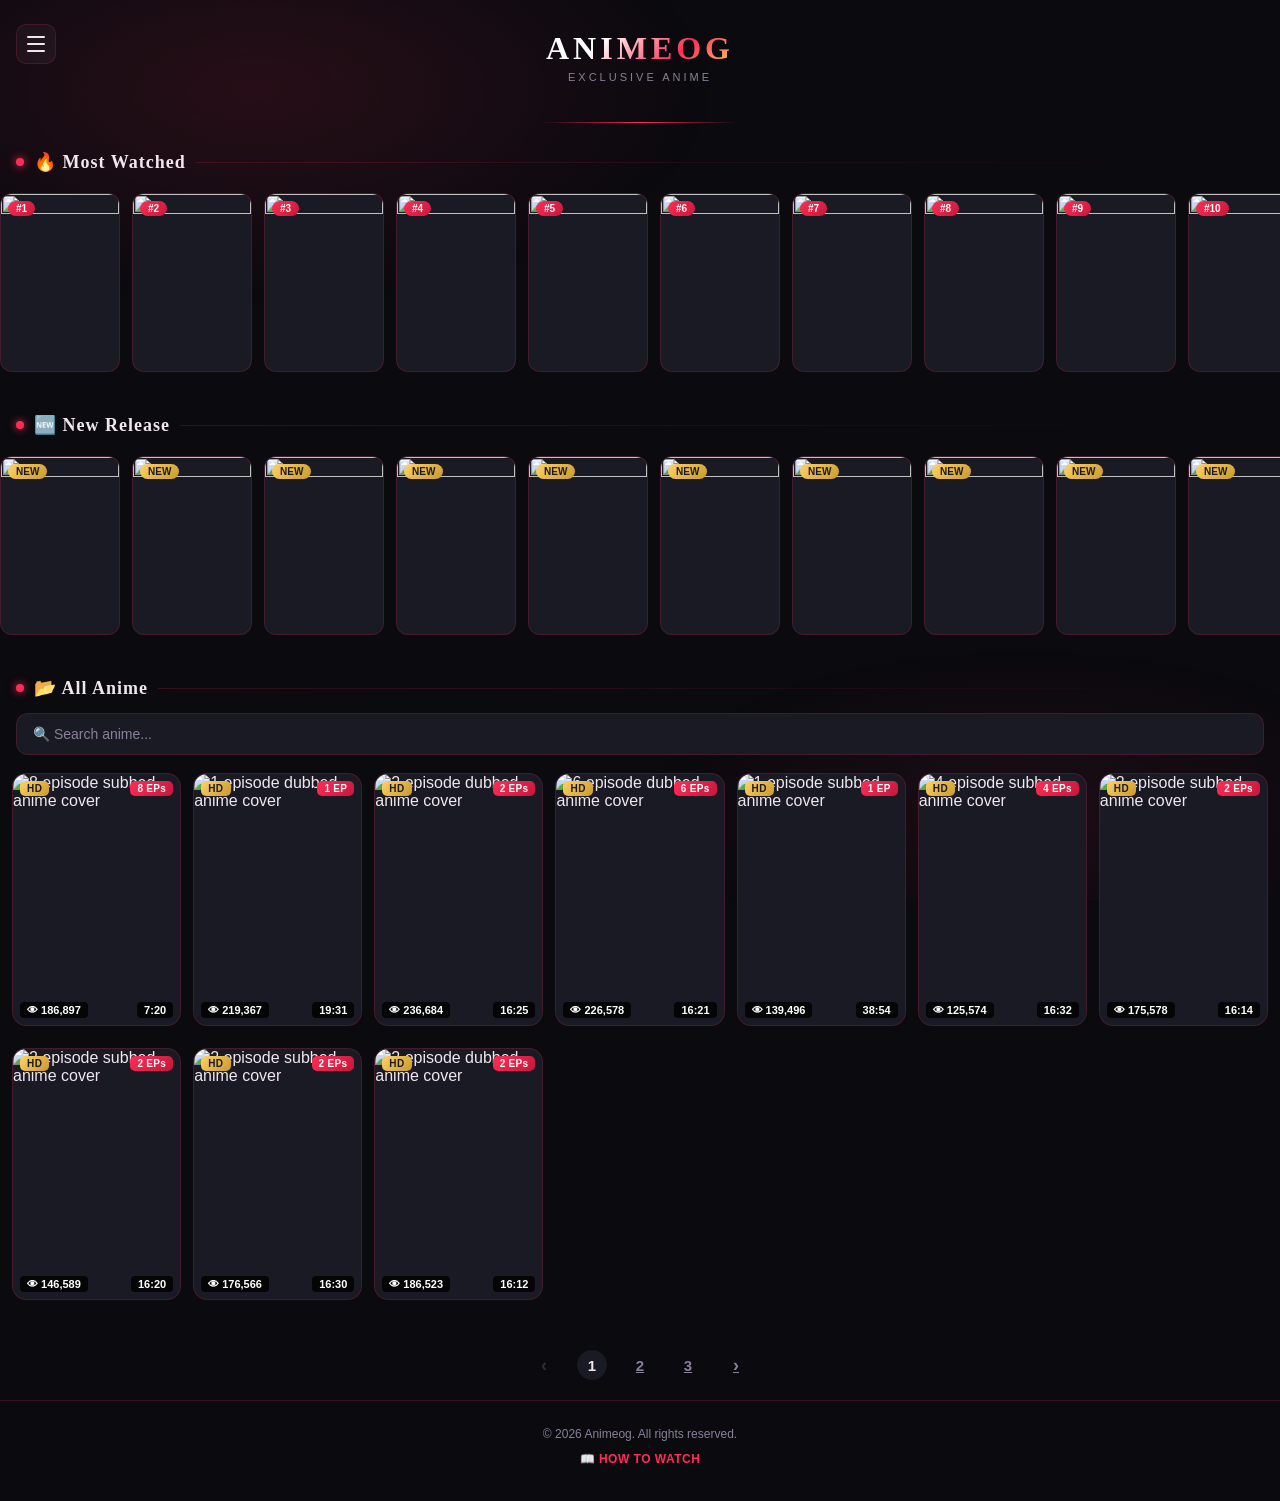
==== commit 13ccad61: "Refactor pagination and image loading in index.html" ====
--- a/index.html
+++ b/index.html
@@ -81,23 +81,26 @@
         renderPagination();
     }
 
-    function goToPage(pageNum) {
-        renderCardsPage(pageNum);
-        document.getElementById('cardContainer').scrollIntoView({behavior:'smooth', block:'start'});
-        history.replaceState(null, '', pageNum === 1 ? 'index.html' : ('index.html?page=' + pageNum));
-    }
-
     function renderPagination() {
         const totalPages = Math.ceil(games.length / CARDS_PER_PAGE);
         const wrap = document.getElementById('paginationContainer');
         wrap.innerHTML = '';
         if (totalPages <= 1) return;
 
-        const prevBtn = document.createElement('div');
-        prevBtn.className = 'page-btn arrow' + (currentPage === 1 ? ' disabled' : '');
-        prevBtn.textContent = '‹';
-        prevBtn.onclick = function(){ if (currentPage > 1) goToPage(currentPage - 1); };
-        wrap.appendChild(prevBtn);
+        function pageUrl(n) { return n === 1 ? 'index.html' : ('index.html?page=' + n); }
+
+        if (currentPage === 1) {
+            const span = document.createElement('span');
+            span.className = 'page-btn arrow disabled';
+            span.textContent = '‹';
+            wrap.appendChild(span);
+        } else {
+            const a = document.createElement('a');
+            a.className = 'page-btn arrow';
+            a.textContent = '‹';
+            a.href = pageUrl(currentPage - 1);
+            wrap.appendChild(a);
+        }
 
         let windowStart = currentPage - 1;
         let windowEnd = currentPage + 1;
@@ -105,18 +108,32 @@
         if (windowEnd > totalPages) { windowEnd = totalPages; windowStart = Math.max(1, totalPages - 2); }
 
         for (let i = windowStart; i <= windowEnd; i++) {
-            const btn = document.createElement('div');
-            btn.className = 'page-btn' + (i === currentPage ? ' active' : '');
-            btn.textContent = i;
-            btn.onclick = function(){ goToPage(i); };
-            wrap.appendChild(btn);
+            if (i === currentPage) {
+                const span = document.createElement('span');
+                span.className = 'page-btn active';
+                span.textContent = i;
+                wrap.appendChild(span);
+            } else {
+                const a = document.createElement('a');
+                a.className = 'page-btn';
+                a.textContent = i;
+                a.href = pageUrl(i);
+                wrap.appendChild(a);
+            }
         }
 
-        const nextBtn = document.createElement('div');
-        nextBtn.className = 'page-btn arrow' + (currentPage === totalPages ? ' disabled' : '');
-        nextBtn.textContent = '›';
-        nextBtn.onclick = function(){ if (currentPage < totalPages) goToPage(currentPage + 1); };
-        wrap.appendChild(nextBtn);
+        if (currentPage === totalPages) {
+            const span = document.createElement('span');
+            span.className = 'page-btn arrow disabled';
+            span.textContent = '›';
+            wrap.appendChild(span);
+        } else {
+            const a = document.createElement('a');
+            a.className = 'page-btn arrow';
+            a.textContent = '›';
+            a.href = pageUrl(currentPage + 1);
+            wrap.appendChild(a);
+        }
     }
 
     function handleSearch(query) {
@@ -148,10 +165,9 @@
             const originalIndex = games.indexOf(game);
             const item = document.createElement('div');
             item.className = 'slider-item';
-            item.innerHTML = '<div class="rank-badge">#' + (index+1) + '</div><img data-src="' + game.img + '" decoding="async" draggable="false" oncontextmenu="return false;" onerror="this.onerror=null;this.src=\'https://via.placeholder.com/300x450/1A1A24/FF2D55?text=Animeog\';">';
+            item.innerHTML = '<div class="rank-badge">#' + (index+1) + '</div><img src="' + game.img + '" loading="lazy" decoding="async" draggable="false" oncontextmenu="return false;" onerror="this.onerror=null;this.src=\'https://via.placeholder.com/300x450/1A1A24/FF2D55?text=Animeog\';">';
             item.onclick = function(){ window.location.href = 'watch.html?id=' + originalIndex; };
             slider.appendChild(item);
-            lazyObserve(item.querySelector('img'));
         });
     }
 
@@ -162,10 +178,9 @@
             const originalIndex = games.indexOf(game);
             const item = document.createElement('div');
             item.className = 'slider-item';
-            item.innerHTML = '<div class="rank-badge" style="background:linear-gradient(135deg,var(--gold),#C99A2E);color:#1A1A24;">NEW</div><img data-src="' + game.img + '" decoding="async" draggable="false" oncontextmenu="return false;" onerror="this.onerror=null;this.src=\'https://via.placeholder.com/300x450/1A1A24/FF2D55?text=Animeog\';">';
+            item.innerHTML = '<div class="rank-badge" style="background:linear-gradient(135deg,var(--gold),#C99A2E);color:#1A1A24;">NEW</div><img src="' + game.img + '" loading="lazy" decoding="async" draggable="false" oncontextmenu="return false;" onerror="this.onerror=null;this.src=\'https://via.placeholder.com/300x450/1A1A24/FF2D55?text=Animeog\';">';
             item.onclick = function(){ window.location.href = 'watch.html?id=' + originalIndex; };
             slider.appendChild(item);
-            lazyObserve(item.querySelector('img'));
         });
     }
 
